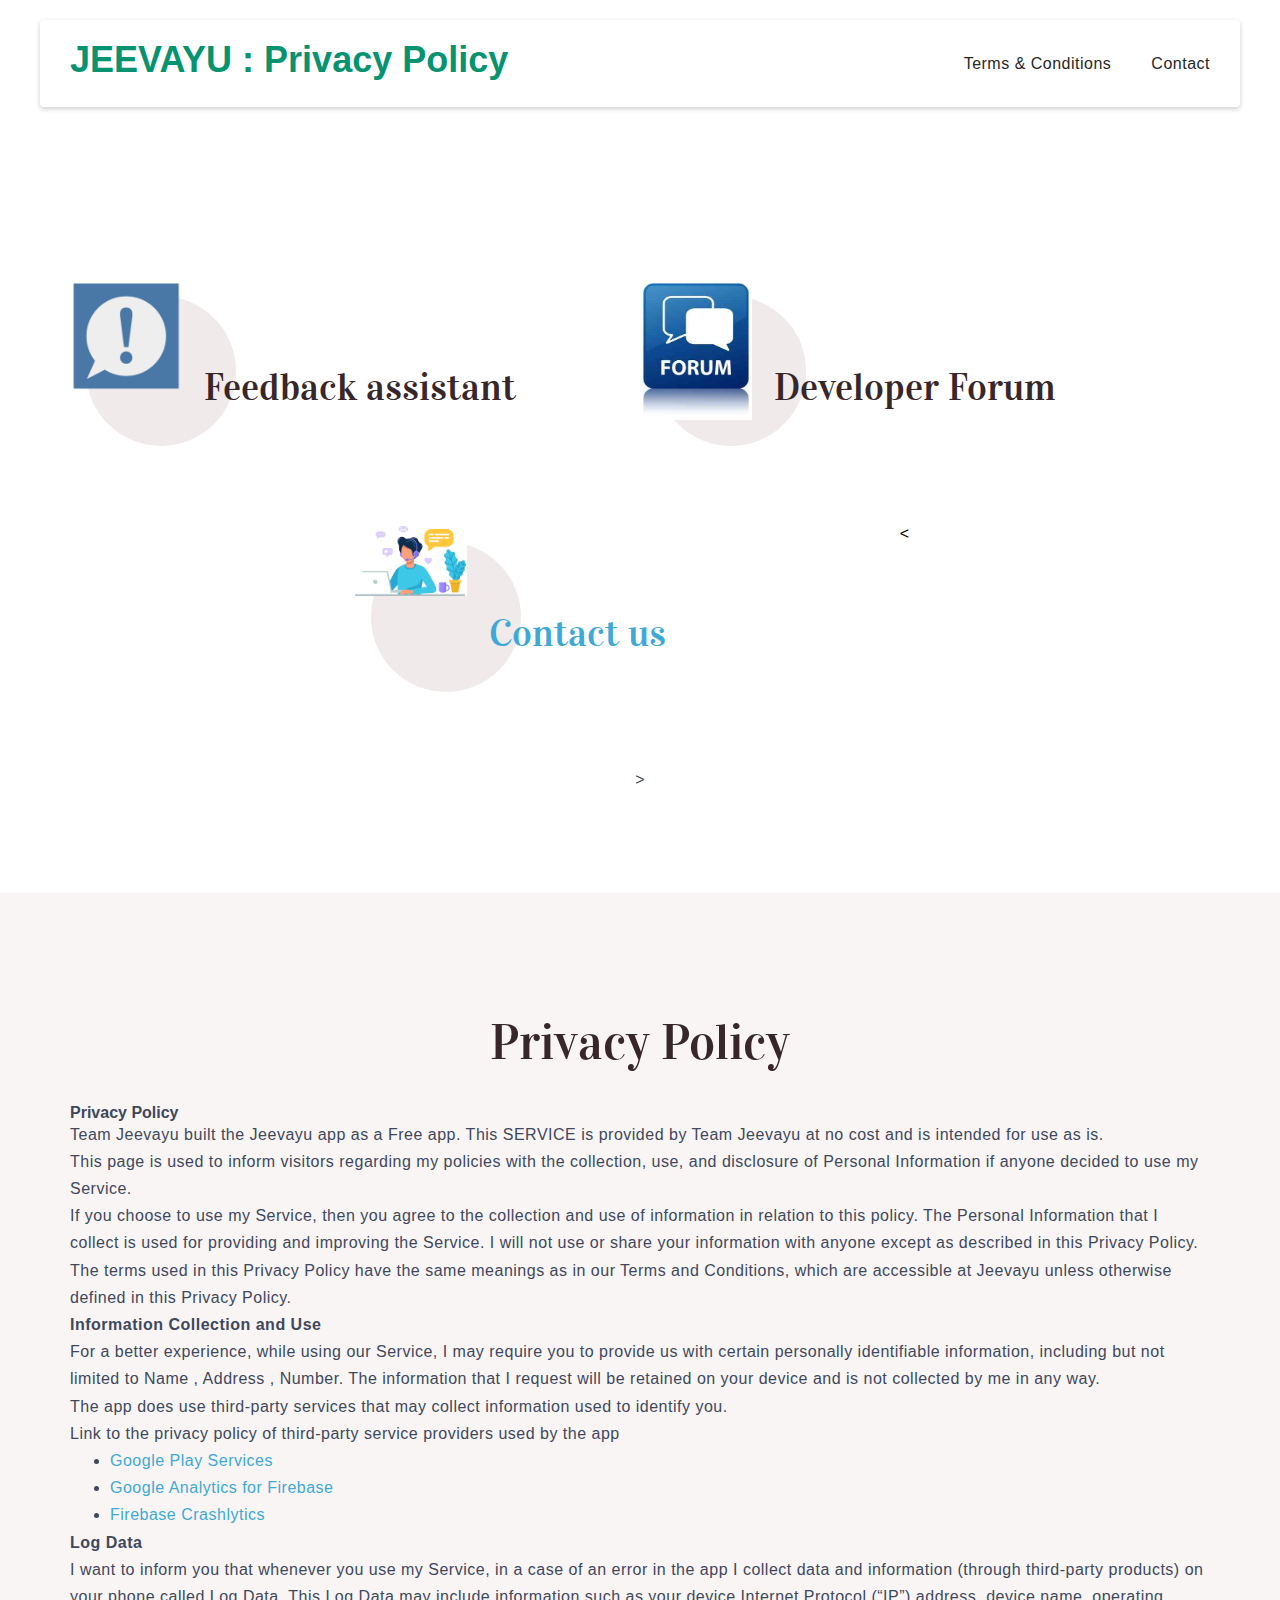
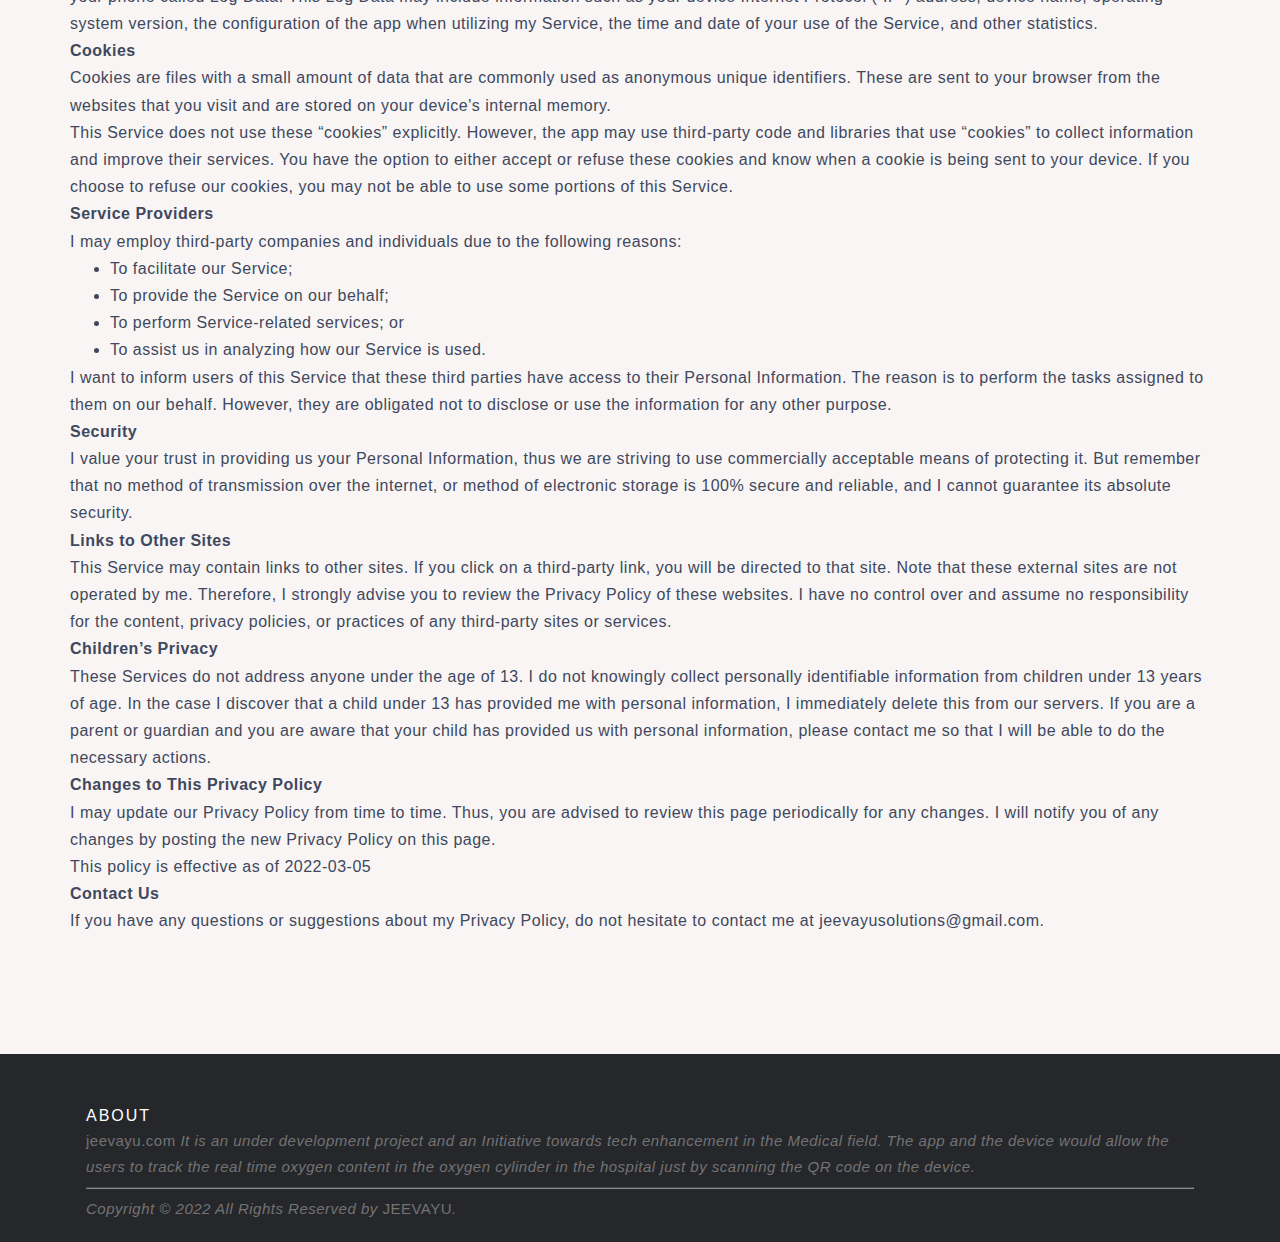
==== public/privacypolicy.html @ 0c9d7883 "Major Updates" ====
<!DOCTYPE html>
<html amp>

<head>

    <meta charset="UTF-8">
    <meta http-equiv="X-UA-Compatible" content="IE=edge">

    <link rel="stylesheet" href="style2.css">
    <meta name="description" content="Privacy Policy">

    <title>Privacy Policy</title>

    <link rel="canonical" href="./">


    <link href="https://fonts.googleapis.com/css?family=Vidaloka:400&display=swap" rel="stylesheet">
    <link href="https://fonts.googleapis.com/css?family=Sen:400,700,800&display=swap" rel="stylesheet">

    <style amp-custom>

    </style>



</head>

<body>

    <link rel="stylesheet" href="https://cdnjs.cloudflare.com/ajax/libs/font-awesome/4.7.0/css/font-awesome.min.css">

    <body>






        </div>
        </div>
        </amp-sidebar>
        <header>
            <a href="#" class="logo">JEEVAYU : Privacy Policy</a>
            <div class="mean-toggle"></div>
            <nav>
                <ul>

                    <li><a href="index.html">Terms & Conditions</a></li>

                    <li><a href="mailto:jeevayusolutions@gmail.com">Contact</a></li>
                </ul>
            </nav>
            <div class="clear"></div>
        </header>

        <script src="https://code.jquery.com/jquery-3.4.1.js" integrity="sha256-WpOohJOqMqqyKL9FccASB9O0KwACQJpFTUBLTYOVvVU=" crossorigin="anonymous">
        </script>
        <script type="text/javascript">
            $(document).ready(function() {
                $('.mean-toggle').click(function() {
                    $('.mean-toggle').toggleClass('active')
                    $('nav').toggleClass('active')
                })
            })
        </script>















        </section>



















        </section>

        <section class="features2 mbr-section cid-rX48Zea9q9 " id="features02-4 ">



            <div class="container ">






                <div class="mbr-row mbr-black ">


                    <div class="mbr-col-lg-12 mbr-pb-5 mbr-col-md-12 mbr-col-sm-12 ">


                    </div>



                    <div class="card mbr-col-lg-6 mbr-col-md-7 mbr-md-pb mbr-col-sm-12 ">
                        <div class="card-wrapper ">
                            <div class="icon-wrapper ">

                                <div class="icon ">
                                    <span class="iconfont-wrapper ">
                    <span class="amp-iconfont mobi-mbri-apple mobi-mbri "><image src="Feedback.png " viewBox="0 0 24 24 " fill="currentColor " width="112 " height="112 "></svg></span>
                                    </span>
                                </div>
                            </div>
                            <div class="card-box ">
                                <h3 class="title mbr-fonts-style mbr-pb-2 align-left mbr-semibold display-2 ">
                                    Feedback assistant</h3>
                                <h4 class="subtitle mbr-fonts-style mbr-pb-2 align-left mbr-regular display-7 "></h4>
                                <p class="mbr-text mbr-fonts-style mbr-light align-left display-4 "></p>

                            </div>
                        </div>
                    </div>

                    <div class="card mbr-col-lg-6 mbr-col-md-7 mbr-md-pb mbr-col-sm-12 ">
                        <div class="card-wrapper ">
                            <div class="icon-wrapper ">

                                <div class="icon ">
                                    <span class="iconfont-wrapper ">
                    <span class="amp-iconfont mobi-mbri-hearth mobi-mbri "><image src="forums.jpg " viewBox="0 0 24 24 " fill="currentColor " width="112 " height="112 "></svg></span>
                                    </span>
                                </div>
                            </div>
                            <div class="card-box ">
                                <h3 class="title mbr-fonts-style mbr-pb-2 align-left mbr-semibold display-2 ">
                                    Developer Forum</h3>
                                <h4 class="subtitle mbr-fonts-style mbr-pb-2 align-left mbr-regular display-7 "></h4>
                                <p class="mbr-text mbr-fonts-style mbr-light align-left display-4 "></p>

                            </div>
                        </div>
                    </div>
                    <div class="card mbr-col-lg-6 mbr-col-md-7 mbr-md-pb mbr-col-sm-12 ">
                        <div class="card-wrapper ">
                            <div class="icon-wrapper ">

                                <div class="icon ">
                                    <span class="iconfont-wrapper ">
                        <span class="amp-iconfont mobi-mbri-growing-chart mobi-mbri "><image src ="contact us.png " viewBox="0 0 24 24 " fill="currentColor " width="112 " height="112 "></svg></span>
                                    </span>
                                </div>
                            </div>
                            <div class="card-box ">
                                <h3 class="title mbr-fonts-style mbr-pb-2 align-left mbr-semibold display-2 ">
                                    <a href="mailto:jeevayusolutions@gmail.com" target="_blank">
                                  Contact us</h3></a>
                                    <h4 class="subtitle mbr-fonts-style mbr-pb-2 align-left mbr-regular display-7 "></h4>
                                    <p class="mbr-text mbr-fonts-style mbr-light align-left display-4 "></p>

                            </div>


                            < </span>
                        </div>
                    </div>

                </div>
            </div>

            <center>>

                </div>
                </div>



                </div>
                </div>
        </section>

        <section class="content01 b " id="content01-b ">



            <div class="container ">


                <div class="mbr-row ">













                    <div class="wrapper ">
                        <h3 class="mbr-section-title mbr-fonts-style align-center mbr-semibold mbr-white mbr-pb-4 display-1 ">Privacy Policy</h3>
                        <strong>Privacy Policy</strong>
                        <p>
                            Team Jeevayu built the Jeevayu app as a Free app. This SERVICE is provided by Team Jeevayu at no cost and is intended for use as is.
                        </p>
                        <p>
                            This page is used to inform visitors regarding my policies with the collection, use, and disclosure of Personal Information if anyone decided to use my Service.
                        </p>
                        <p>
                            If you choose to use my Service, then you agree to the collection and use of information in relation to this policy. The Personal Information that I collect is used for providing and improving the Service. I will not use or share your information with
                            anyone except as described in this Privacy Policy.
                        </p>
                        <p>
                            The terms used in this Privacy Policy have the same meanings as in our Terms and Conditions, which are accessible at Jeevayu unless otherwise defined in this Privacy Policy.
                        </p>
                        <p><strong>Information Collection and Use</strong></p>
                        <p>
                            For a better experience, while using our Service, I may require you to provide us with certain personally identifiable information, including but not limited to Name , Address , Number. The information that I request will be retained on your device and
                            is not collected by me in any way.
                        </p>
                        <div>
                            <p>
                                The app does use third-party services that may collect information used to identify you.
                            </p>
                            <p>
                                Link to the privacy policy of third-party service providers used by the app
                            </p>
                            <ul>
                                <li><a href="https://www.google.com/policies/privacy/" target="_blank" rel="noopener noreferrer">Google Play Services</a></li>
                                <!---->
                                <li><a href="https://firebase.google.com/policies/analytics" target="_blank" rel="noopener noreferrer">Google Analytics for Firebase</a></li>
                                <li><a href="https://firebase.google.com/support/privacy/" target="_blank" rel="noopener noreferrer">Firebase Crashlytics</a></li>

                            </ul>
                        </div>
                        <p><strong>Log Data</strong></p>
                        <p>
                            I want to inform you that whenever you use my Service, in a case of an error in the app I collect data and information (through third-party products) on your phone called Log Data. This Log Data may include information such as your device Internet Protocol
                            (“IP”) address, device name, operating system version, the configuration of the app when utilizing my Service, the time and date of your use of the Service, and other statistics.
                        </p>
                        <p><strong>Cookies</strong></p>
                        <p>
                            Cookies are files with a small amount of data that are commonly used as anonymous unique identifiers. These are sent to your browser from the websites that you visit and are stored on your device's internal memory.
                        </p>
                        <p>
                            This Service does not use these “cookies” explicitly. However, the app may use third-party code and libraries that use “cookies” to collect information and improve their services. You have the option to either accept or refuse these cookies and know when
                            a cookie is being sent to your device. If you choose to refuse our cookies, you may not be able to use some portions of this Service.
                        </p>
                        <p><strong>Service Providers</strong></p>
                        <p>
                            I may employ third-party companies and individuals due to the following reasons:
                        </p>
                        <ul>
                            <li>To facilitate our Service;</li>
                            <li>To provide the Service on our behalf;</li>
                            <li>To perform Service-related services; or</li>
                            <li>To assist us in analyzing how our Service is used.</li>
                        </ul>
                        <p>
                            I want to inform users of this Service that these third parties have access to their Personal Information. The reason is to perform the tasks assigned to them on our behalf. However, they are obligated not to disclose or use the information for any other
                            purpose.
                        </p>
                        <p><strong>Security</strong></p>
                        <p>
                            I value your trust in providing us your Personal Information, thus we are striving to use commercially acceptable means of protecting it. But remember that no method of transmission over the internet, or method of electronic storage is 100% secure and
                            reliable, and I cannot guarantee its absolute security.
                        </p>
                        <p><strong>Links to Other Sites</strong></p>
                        <p>
                            This Service may contain links to other sites. If you click on a third-party link, you will be directed to that site. Note that these external sites are not operated by me. Therefore, I strongly advise you to review the Privacy Policy of these websites.
                            I have no control over and assume no responsibility for the content, privacy policies, or practices of any third-party sites or services.
                        </p>
                        <p><strong>Children’s Privacy</strong></p>
                        <div>
                            <p>
                                These Services do not address anyone under the age of 13. I do not knowingly collect personally identifiable information from children under 13 years of age. In the case I discover that a child under 13 has provided me with personal information, I immediately
                                delete this from our servers. If you are a parent or guardian and you are aware that your child has provided us with personal information, please contact me so that I will be able to do the necessary actions.
                            </p>
                        </div>
                        <!---->
                        <p><strong>Changes to This Privacy Policy</strong></p>
                        <p>
                            I may update our Privacy Policy from time to time. Thus, you are advised to review this page periodically for any changes. I will notify you of any changes by posting the new Privacy Policy on this page.
                        </p>
                        <p>This policy is effective as of 2022-03-05</p>
                        <p><strong>Contact Us</strong></p>
                        <p>
                            If you have any questions or suggestions about my Privacy Policy, do not hesitate to contact me at jeevayusolutions@gmail.com.
                        </p>







                    </div>
                </div>
            </div>
            </div>
            </div>
        </section>
















        </div>



        </div>




        </section>




        </div>





        </div>

        </div>

        </section>





        </div>
        </div>





    </body>
    <footer class="site-footer">
        <div class="container">
            <div class="row">
                <div class="col-sm-12 col-md-6">
                    <h6>About</h6>
                    <p class="text-justify">jeevayu.com <i>It is an under development project and an Initiative towards tech enhancement in the Medical field. The app and the device would allow the users to track the real time oxygen content in the oxygen cylinder in the hospital just by scanning the QR code on the device.</p>
                </div>



                <div class="col-xs-6 col-md-3">

                </div>
            </div>
            <hr>
        </div>
        <div class="container">
            <div class="row">
                <div class="col-md-8 col-sm-6 col-xs-12">
                    <p class="copyright-text">Copyright &copy; 2022 All Rights Reserved by
                        <a href="#">JEEVAYU</a>.
                    </p>
                </div>

                <div class="col-md-4 col-sm-6 col-xs-12">

                </div>
            </div>
        </div>
    </footer>
    </html
---- public/style2.css ----
div,
span,
h1,
h2,
h3,
h4,
h5,
h6,
p,
blockquote,
a,
ol,
ul,
li,
figcaption,
textarea,
input {
    font: inherit;
}

* {
    -webkit-box-sizing: border-box;
    box-sizing: border-box;
    outline: none;
}

*:focus {
    outline: none;
}

body {
    position: relative;
    font-style: normal;
    line-height: 1;
    color: #3f485d;
}

section {
    background-color: #eeeeee;
    padding: 30px 0;
}

h1,
h2,
h3,
h4,
h5,
h6 {
    margin: 0;
    padding: 0;
}

p,
li,
blockquote {
    letter-spacing: 0.5px;
    line-height: 1.7;
}

ul,
ol,
blockquote,
p {
    margin-bottom: 0;
    margin-top: 0;
}

a {
    cursor: pointer;
}

a,
a:hover {
    text-decoration: none;
}

a.mbr-iconfont:hover {
    text-decoration: none;
}

h1,
h2,
h3,
h4,
h5,
h6,
.display-1,
.display-2,
.display-4,
.display-5,
.display-7 {
    word-break: break-word;
    word-wrap: break-word;
}

b,
strong {
    font-weight: bold;
}

blockquote {
    padding: 10px 0 10px 20px;
    position: relative;
    border-left: 3px solid;
}

input:-webkit-autofill,
input:-webkit-autofill:hover,
input:-webkit-autofill:focus,
input:-webkit-autofill:active {
    -webkit-transition-delay: 9999s;
    transition-delay: 9999s;
    -webkit-transition-property: background-color, color;
    -o-transition-property: background-color, color;
    transition-property: background-color, color;
}

html,
body {
    height: auto;
    min-height: 100vh;
}

.mbr-section-title {
    margin: 0;
    padding: 0;
    font-style: normal;
    line-height: 1.2;
    width: 100%;
}

.mbr-section-subtitle {
    line-height: 1.3;
    width: 100%;
}

.mbr-text {
    font-style: normal;
    line-height: 1.6;
    width: 100%;
}

.mbr-white {
    color: #ffffff;
}

.mbr-black {
    color: #000000;
}

.align-left {
    text-align: left;
}

.align-left .list-item {
    justify-content: flex-start;
}

.align-center {
    text-align: center;
}

.align-center .list-item {
    justify-content: center;
}

.align-right {
    text-align: right;
}

.align-right .list-item {
    justify-content: flex-end;
}

@media (max-width: 767px) {
    .align-left,
    .align-center,
    .align-right {
        text-align: center;
    }
    .align-left .list-item,
    .align-center .list-item,
    .align-right .list-item {
        justify-content: center;
    }
}

.mbr-light {
    font-weight: 300;
}

.mbr-regular {
    font-weight: 400;
}

.mbr-semibold {
    font-weight: 500;
}

.mbr-bold {
    font-weight: 700;
}

.icons-list a {
    margin: 0 1rem 0 0;
}

.icons-list a:last-child {
    margin: 0;
}

.mbr-figure {
    align-self: center;
}

.hidden {
    visibility: hidden;
}

.super-hide {
    display: none;
}

.inactive {
    -webkit-user-select: none;
    -moz-user-select: none;
    -ms-user-select: none;
    user-select: none;
    pointer-events: none;
    -webkit-user-drag: none;
    user-drag: none;
}

.mbr-overlay {
    position: absolute;
    bottom: 0;
    left: 0;
    right: 0;
    top: 0;
    z-index: 0;
}

.map-placeholder {
    display: none;
}

.google-map,
.google-map iframe {
    position: relative;
    width: 100%;
    height: 400px;
}

amp-img {
    width: 100%;
}

amp-img img {
    max-height: 100%;
    max-width: 100%;
}

img.mbr-temp {
    width: 100%;
}

.rounded {
    border-radius: 50%;
}

.is-builder .nodisplay+img[async],
.is-builder .nodisplay+img[decoding="async"],
.is-builder amp-img>a+img[async],
.is-builder amp-img>a+img[decoding="async"] {
    display: none;
}

html:not(.is-builder) amp-img>a {
    position: absolute;
    top: 0;
    bottom: 0;
    left: 0;
    right: 0;
    z-index: 1;
}

.is-builder .temp-amp-sizer {
    position: absolute;
}

.is-builder amp-youtube .temp-amp-sizer,
.is-builder amp-vimeo .temp-amp-sizer {
    position: static;
}

.mobirise-spinner {
    position: absolute;
    top: 50%;
    left: 40%;
    margin-left: 10%;
    -webkit-transform: translate3d(-50%, -50%, 0);
    z-index: 4;
}

.mobirise-spinner em {
    width: 24px;
    height: 24px;
    background: #3ac;
    border-radius: 100%;
    display: inline-block;
    -webkit-animation: slide 1s infinite;
}

.mobirise-spinner em:nth-child(1) {
    -webkit-animation-delay: 0.1s;
}

.mobirise-spinner em:nth-child(2) {
    -webkit-animation-delay: 0.2s;
}

.mobirise-spinner em:nth-child(3) {
    -webkit-animation-delay: 0.3s;
}

@-moz-keyframes slide {
    0% {
        -webkit-transform: scale(1);
    }
    50% {
        opacity: 0.3;
        -webkit-transform: scale(2);
    }
    100% {
        -webkit-transform: scale(1);
    }
}

@-webkit-keyframes slide {
    0% {
        -webkit-transform: scale(1);
    }
    50% {
        opacity: 0.3;
        -webkit-transform: scale(2);
    }
    100% {
        -webkit-transform: scale(1);
    }
}

@-o-keyframes slide {
    0% {
        -webkit-transform: scale(1);
    }
    50% {
        opacity: 0.3;
        -webkit-transform: scale(2);
    }
    100% {
        -webkit-transform: scale(1);
    }
}

@keyframes slide {
    0% {
        -webkit-transform: scale(1);
    }
    50% {
        opacity: 0.3;
        -webkit-transform: scale(2);
    }
    100% {
        -webkit-transform: scale(1);
    }
}

.mobirise-loader .amp-active>div {
    display: none;
}

.iconfont-wrapper {
    display: inline-block;
}

.mbr-flex {
    display: flex;
}

.flex-wrap {
    flex-wrap: wrap;
}

.mbr-jc-s {
    justify-content: flex-start;
}

.mbr-jc-c {
    justify-content: center;
}

.mbr-jc-e {
    justify-content: flex-end;
}

.mbr-row-reverse {
    flex-direction: row-reverse;
}

.mbr-column {
    flex-direction: column;
}

amp-img,
img {
    height: 100%;
    width: 100%;
}

.hidden-slide {
    display: none;
}

.visible-slide {
    display: flex;
}

section,
.container,
.container-fluid {
    position: relative;
    word-wrap: break-word;
}

.mbr-fullscreen .mbr-overlay {
    min-height: 100vh;
}

.mbr-fullscreen {
    display: flex;
    align-items: center;
    height: 100vh;
    min-height: 100vh;
    padding: 3rem 0;
}

.container {
    padding: 0 1rem;
    width: 100%;
    margin-right: auto;
    margin-left: auto;
}

@media (max-width: 767px) {
    .container {
        max-width: 540px;
    }
}

@media (min-width: 768px) {
    .container {
        max-width: 720px;
    }
}

@media (min-width: 992px) {
    .container {
        max-width: 960px;
    }
}

@media (min-width: 1200px) {
    .container {
        max-width: 1140px;
    }
}

.container-fluid {
    width: 100%;
    padding: 0 1rem;
}

.btn {
    position: relative;
    font-weight: 400;
    margin: 0.4rem 0.5rem;
    border: 2px solid;
    font-style: normal;
    white-space: normal;
    transition: all 0.3s ease-in-out, box-shadow 2s ease-in-out, -webkit-box-shadow 2s ease-in-out;
    display: inline-flex;
    align-items: center;
    justify-content: center;
    word-break: break-word;
    line-height: 1;
    letter-spacing: 2px;
}

.btn-form {
    padding: 1rem 2rem;
}

.btn-form:hover {
    cursor: pointer;
}

.btn {
    padding: 1rem 2rem;
    border-radius: 0px;
}

.btn-sm {
    padding: 0.6rem 0.8rem;
    border-radius: 0px;
}

.btn-md {
    padding: 1rem 2rem;
    border-radius: 0px;
}

.btn-lg {
    padding: 1.4rem 2rem;
    border-radius: 0px;
}

form .btn,
form .mbr-section-btn {
    margin: 0;
}

.note-popover .btn:after {
    display: none;
}

.mbr-section-btn {
    margin: 0 -0.25rem;
    font-size: 0;
}

nav .mbr-section-btn {
    margin-left: 0rem;
    margin-right: 0rem;
}

.btn .mbr-iconfont,
.btn.btn-md .mbr-iconfont {
    cursor: pointer;
    margin: 0 0.8rem 0 0;
}

.btn-sm .mbr-iconfont {
    margin: 0 0.5rem 0 0;
}

[type="submit"] {
    -webkit-appearance: none;
}

section.menu {
    min-height: 70px;
}

.menu-container {
    display: flex;
    -webkit-box-pack: justify;
    -ms-flex-pack: justify;
    justify-content: space-between;
    align-items: center;
    min-height: 70px;
}

@media (max-width: 991px) {
    .menu-container {
        max-width: 100%;
        padding: 0.5rem 1rem;
    }
}

@media (max-width: 767px) {
    .menu-container {
        padding: 0.5rem 1rem;
    }
}

.navbar {
    z-index: 100;
    width: 100%;
}

.navbar-fixed-top {
    position: fixed;
    top: 0;
}

.navbar-brand {
    display: flex;
    align-items: center;
    word-break: break-word;
    z-index: 1;
}

.navbar-logo {
    margin: 0 0.8rem 0 0;
}

@media (max-width: 767px) {
    .navbar-logo amp-img {
        max-height: 35px;
        max-width: 35px;
    }
}

.navbar-caption-wrap {
    display: flex;
}

.navbar .navbar-collapse {
    display: flex;
    -ms-flex-preferred-size: auto;
    flex-basis: auto;
    align-items: center;
    justify-content: flex-end;
}

@media (max-width: 991px) {
    .navbar .navbar-collapse {
        display: none;
        position: absolute;
        top: 0;
        right: 0;
        height: 100vh;
        padding: 70px 2rem 1rem;
        z-index: 1;
    }
}

@media (max-width: 991px) {
    .navbar.opened .navbar-collapse.show,
    .navbar.opened .navbar-collapse.collapsing {
        display: block;
    }
    .is-builder .navbar-collapse {
        position: fixed;
    }
}

.navbar-nav {
    list-style-type: none;
    display: flex;
    flex-wrap: wrap;
    padding-left: 0;
    min-width: 10rem;
}

@media (max-width: 991px) {
    .navbar-nav {
        flex-direction: column;
    }
}

.navbar-nav .mbr-iconfont {
    margin: 0 0.2rem 0 0;
}

.nav-item {
    word-break: break-all;
}

.nav-link {
    display: flex;
    align-items: center;
    justify-content: center;
}

.nav-link,
.navbar-caption {
    transition: all 0.2s;
    letter-spacing: 1px;
}

.nav-dropdown .dropdown-menu {
    min-width: 10rem;
    position: absolute;
    left: 0;
    padding: 1.25rem 0;
}

.nav-dropdown .dropdown-menu .dropdown-item {
    line-height: 2;
    display: flex;
    justify-content: center;
    align-items: center;
    padding: 0.25rem 1.5rem;
    white-space: nowrap;
}

.nav-dropdown .dropdown-menu .dropdown {
    position: relative;
}

.dropdown-menu .dropdown:hover>.dropdown-menu {
    opacity: 1;
    pointer-events: all;
}

.nav-dropdown .dropdown-submenu {
    top: 0;
    left: 100%;
    margin: 0;
}

.nav-item.dropdown {
    position: relative;
}

.nav-item.dropdown .dropdown-menu {
    opacity: 0;
    pointer-events: none;
}

.nav-item.dropdown:hover>.dropdown-menu {
    opacity: 1;
    pointer-events: all;
}

.link.dropdown-toggle:after {
    content: "";
    margin-left: 0.25rem;
    border-top: 0.35em solid;
    border-right: 0.35em solid transparent;
    border-left: 0.35em solid transparent;
    border-bottom: 0;
}

.navbar .dropdown.open>.dropdown-menu {
    display: block;
}

@media (max-width: 991px) {
    .is-builder .nav-dropdown .dropdown-menu {
        position: relative;
    }
    .nav-dropdown .dropdown-submenu {
        left: 0;
    }
    .nav-dropdown .dropdown-menu .dropdown-item {
        padding: 0.25rem 1.5rem;
        margin: 0;
        justify-content: center;
    }
    .nav-dropdown .dropdown-menu .dropdown-item:after {
        right: auto;
    }
    .navbar.opened .dropdown-menu {
        top: 0;
    }
    .dropdown-toggle[data-toggle="dropdown-submenu"]:after {
        content: "";
        margin-left: 0.25rem;
        border-top: 0.35em solid;
        border-right: 0.35em solid transparent;
        border-left: 0.35em solid transparent;
        border-bottom: 0;
        top: 55%;
    }
}

.navbar-buttons {
    display: flex;
    flex-wrap: wrap;
    align-items: center;
    justify-content: center;
}

@media (max-width: 991px) {
    .navbar-buttons {
        flex-direction: column;
    }
}

.menu-social-list {
    display: flex;
    align-items: center;
    justify-content: center;
    flex-wrap: wrap;
}

.menu-social-list a {
    margin: 0 0.5rem;
}

.menu-social-list a span {
    font-size: 1.5rem;
}

button.navbar-toggler {
    position: absolute;
    right: 20px;
    top: 25px;
    width: 31px;
    height: 20px;
    cursor: pointer;
    transition: all .2s;
    -ms-flex-item-align: center;
    -ms-grid-row-align: center;
    align-self: center;
}

.hamburger span {
    position: absolute;
    right: 0;
    width: 30px;
    height: 2px;
    border-right: 5px;
}

.hamburger span:nth-child(1) {
    top: 0;
    transition: all .2s;
}

.hamburger span:nth-child(2) {
    top: 8px;
    transition: all .15s;
}

.hamburger span:nth-child(3) {
    top: 8px;
    transition: all .15s;
}

.hamburger span:nth-child(4) {
    top: 16px;
    transition: all .2s;
}

nav.opened .navbar-toggler:not(.hide) .hamburger span:nth-child(4),
nav.opened .navbar-toggler:not(.hide) .hamburger span:nth-child(1) {
    top: 8px;
    width: 0;
    opacity: 0;
    right: 50%;
    transition: all .2s;
}

@media (min-width: 992px) {
    .ampstart-btn,
    amp-sidebar {
        display: none;
    }
    .dropdown-menu .dropdown-toggle:after {
        content: "";
        border-bottom: 0.35em solid transparent;
        border-left: 0.35em solid;
        border-right: 0;
        border-top: 0.35em solid transparent;
        margin-left: 0.3rem;
        margin-top: -0.3077em;
        position: absolute;
        right: 1.1538em;
        top: 50%;
    }
}

.close-sidebar {
    width: 30px;
    height: 30px;
    position: relative;
    cursor: pointer;
    background-color: transparent;
    border: none;
}

.close-sidebar span {
    position: absolute;
    left: 0;
    width: 30px;
    height: 2px;
    border-right: 5px;
    top: 14px;
}

.close-sidebar span:nth-child(1) {
    transform: rotate(-45deg);
}

.close-sidebar span:nth-child(2) {
    transform: rotate(45deg);
}

.builder-sidebar {
    position: relative;
    height: 100vh;
    min-width: 10rem;
    z-index: 1030;
    padding: 1rem 2rem;
    max-width: 20rem;
}

.builder-sidebar .dropdown:hover>.dropdown-menu {
    position: relative;
    text-align: center;
}

section.sidebar-open:before {
    content: '';
    position: fixed;
    top: 0;
    bottom: 0;
    right: 0;
    left: 0;
    background-color: rgba(0, 0, 0, 0.2);
    z-index: 1040;
}

.is-builder section.horizontal-menu .ampstart-btn {
    display: none;
}

.is-builder section.horizontal-menu .dropdown-menu {
    z-index: auto;
    opacity: 1;
    pointer-events: auto;
}

.is-builder .menu {
    overflow: visible;
}

#sidebar {
    background-color: transparent;
}

.card-title {
    margin: 0;
}

.card {
    position: relative;
    background-color: transparent;
    border: none;
    border-radius: 0;
    width: 100%;
    padding: 0 1rem;
}

@media (max-width: 767px) {
    .card:not(.last-child) {
        padding-bottom: 30px;
    }
}

.card .card-img {
    width: auto;
    border-radius: 0;
}

.card .card-wrapper {
    height: 100%;
}

@media (max-width: 767px) {
    .card .card-wrapper {
        flex-direction: column;
    }
}

.card img {
    height: 100%;
    -o-object-fit: cover;
    object-fit: cover;
    -o-object-position: center;
    object-position: center;
}

.card-inner,
.items-list {
    display: flex;
    flex-direction: column;
}

.items-list {
    list-style-type: none;
    padding: 0;
}

.items-list .list-item {
    padding: 1rem 2rem;
}

.card-head {
    padding: 1.5rem 2rem;
}

.card-price-wrap {
    padding: 1rem 2rem;
}

.card-button {
    padding: 1rem;
    margin: 0;
}

.timeline-wrap {
    position: relative;
}

.timeline-wrap .iconBackground {
    position: absolute;
    left: 50%;
    width: 20px;
    height: 20px;
    line-height: 30px;
    text-align: center;
    border-radius: 50%;
    font-size: 30px;
    display: inline-block;
    background-color: #000000;
    top: 20px;
    margin: 0 0 0 -10px;
}

@media (max-width: 767px) {
    .timeline-wrap .iconBackground {
        left: 0;
    }
}

.separline {
    position: relative;
}

@media (max-width: 767px) {
    .separline:not(.last-child) {
        padding-bottom: 2rem;
    }
}

.separline:before {
    position: absolute;
    content: "";
    width: 2px;
    background-color: #000000;
    left: calc(50% - 1px);
    height: calc(100% - 20px);
    top: 40px;
}

@media (max-width: 767px) {
    .separline:before {
        left: 0;
    }
}

.gallery-img-wrap {
    position: relative;
    height: 100%;
}

.gallery-img-wrap:hover {
    cursor: pointer;
}

.gallery-img-wrap:hover .icon-wrap,
.gallery-img-wrap:hover .caption-on-hover {
    opacity: 1;
}

.gallery-img-wrap:hover:after {
    opacity: .5;
}

.gallery-img-wrap amp-img {
    height: 100%;
}

.gallery-img-wrap:after {
    content: "";
    position: absolute;
    top: 0;
    bottom: 0;
    left: 0;
    right: 0;
    background: #000;
    opacity: 0;
    transition: opacity 0.2s;
    pointer-events: none;
}

.gallery-img-wrap .icon-wrap,
.gallery-img-wrap .img-caption {
    z-index: 3;
    pointer-events: none;
    position: absolute;
}

.gallery-img-wrap .icon-wrap,
.gallery-img-wrap .caption-on-hover {
    opacity: 0;
    transition: opacity 0.2s;
}

.gallery-img-wrap .icon-wrap {
    left: 50%;
    top: 50%;
    transform: translate(-50%, -50%);
    background-color: #fff;
    padding: .5rem;
    border-radius: 50%;
}

.gallery-img-wrap .amp-iconfont {
    color: #000;
    font-size: 1rem;
    width: 1rem;
    display: block;
}

.gallery-img-wrap .img-caption {
    left: 0;
    right: 0;
}

.gallery-img-wrap .img-caption.caption-top {
    top: 0;
}

.gallery-img-wrap .img-caption.caption-bottom {
    bottom: 0;
}

.gallery-img-wrap .img-caption:not(.caption-on-hover):after {
    content: "";
    position: absolute;
    top: 0;
    left: 0;
    right: 0;
    height: 100%;
    transition: opacity 0.2s;
    z-index: -1;
    pointer-events: none;
}

@media (max-width: 767px) {
    .gallery-img-wrap:after,
    .gallery-img-wrap:hover:after,
    .gallery-img-wrap .icon-wrap {
        display: none;
    }
    .gallery-img-wrap .caption-on-hover {
        opacity: 1;
    }
}

.is-builder .gallery-img-wrap .icon-wrap,
.is-builder .gallery-img-wrap .img-caption>* {
    pointer-events: all;
}

.amp-carousel-button,
.dots-wrapper .dots span {
    transition: all 0.4s;
    cursor: pointer;
    outline: none;
}

.amp-carousel-button {
    width: 50px;
    height: 50px;
    border-radius: 50%;
}

.dots-wrapper .dots {
    display: inline-block;
    margin: 4px 8px;
}

.dots-wrapper .dots span {
    display: block;
    border-radius: 12px;
    height: 24px;
    width: 24px;
    background-color: #ffffff;
    border: 10px solid #cccccc;
    opacity: 0.5;
}

.dots-wrapper .dots span.current {
    width: 40px;
}

.dots-wrapper .dots span:hover,
.dots-wrapper .dots span.current {
    opacity: 1;
}

.amp-carousel-button-next:after {
    right: 1rem;
}

.amp-carousel-button-prev:after {
    left: 1rem;
}

button.btn-img {
    cursor: pointer;
}

.is-builder .preview button.btn-img {
    opacity: 0.5;
    position: relative;
    pointer-events: none;
}

amp-image-lightbox,
.lightbox {
    background: rgba(0, 0, 0, 0.8);
    display: flex;
    flex-wrap: wrap;
    align-items: center;
    justify-content: center;
    width: 100%;
    height: 100%;
    overflow: auto;
}

amp-image-lightbox a.control,
.lightbox a.control {
    position: absolute;
    cursor: default;
    top: 0;
    right: 0;
}

amp-image-lightbox .close,
.lightbox .close {
    background: none;
    border: none;
    position: absolute;
    top: 16px;
    right: 16px;
    height: 32px;
    width: 32px;
    cursor: pointer;
    z-index: 1000;
}

amp-image-lightbox .close:before,
amp-image-lightbox .close:after,
.lightbox .close:before,
.lightbox .close:after {
    position: absolute;
    top: 0;
    right: 16px;
    content: ' ';
    height: 32px;
    width: 2px;
    background-color: #fff;
}

amp-image-lightbox .close:before,
.lightbox .close:before {
    transform: rotate(45deg);
}

amp-image-lightbox .close:after,
.lightbox .close:after {
    transform: rotate(-45deg);
}

amp-image-lightbox .video-block,
.lightbox .video-block {
    width: 100%;
}

div[submit-success]>*,
div[submit-error]>* {
    padding: 15px;
    margin-bottom: 1rem;
}

.form-block {
    z-index: 1;
    background-color: transparent;
    padding: 30px;
    position: relative;
    overflow: hidden;
}

.form-block .mbr-overlay {
    z-index: -1;
}

@media (max-width: 991px) {
    .form-block {
        padding: 15px;
    }
}

form input,
form textarea,
form select {
    padding: 15px 0.5rem;
    line-height: 1.45;
    width: 100%;
    background: #ffffff;
    border-width: 1px;
    border-style: solid;
    border-color: #767676;
    border-radius: 0;
    color: #000000;
}

form input[type="checkbox"],
form input[type="radio"] {
    border: none;
    background: none;
    width: auto;
}

form .field {
    padding-bottom: 0.5rem;
    padding-top: 0.5rem;
}

form textarea.field-input {
    height: 200px;
}

form .fieldset {
    display: flex;
    justify-content: center;
    flex-wrap: wrap;
    align-items: center;
}

textarea[type="hidden"] {
    display: none;
}

.form-check {
    margin-bottom: 0;
}

.form-check-label {
    padding-left: 0;
}

.form-check-input {
    position: relative;
    margin: 4px;
}

.form-check-inline {
    display: inline-flex;
    align-items: center;
    padding-left: 0;
    margin-right: .75rem;
}

.mbr-row,
.mbr-form-row {
    display: -webkit-box;
    display: -ms-flexbox;
    display: flex;
    -ms-flex-wrap: wrap;
    flex-wrap: wrap;
    margin-left: -1rem;
    margin-right: -1rem;
}

.mbr-form-row {
    margin-left: -0.5rem;
    margin-right: -0.5rem;
}

.mbr-form-row>[class*="mbr-col"] {
    padding-left: 0.5rem;
    padding-right: 0.5rem;
}

@media (max-width: 767px) {
    .mbr-col,
    .mbr-col-auto {
        padding-right: 1rem;
        padding-left: 1rem;
    }
    .mbr-col-sm-12 {
        -ms-flex: 0 0 100%;
        -webkit-box-flex: 0;
        flex: 0 0 100%;
        max-width: 100%;
        padding-right: 1rem;
        padding-left: 1rem;
    }
}

@media (min-width: 768px) {
    .mbr-col,
    .mbr-col-auto {
        padding-right: 1rem;
        padding-left: 1rem;
    }
    .mbr-col-md-2 {
        -ms-flex: 0 0 16.6666666667%;
        -webkit-box-flex: 0;
        flex: 0 0 16.6666666667%;
        max-width: 16.6666666667%;
        padding-right: 1rem;
        padding-left: 1rem;
    }
    .mbr-col-md-3 {
        -ms-flex: 0 0 25%;
        -webkit-box-flex: 0;
        flex: 0 0 25%;
        max-width: 25%;
        padding-right: 1rem;
        padding-left: 1rem;
    }
    .mbr-col-md-4 {
        -ms-flex: 0 0 33.3333333333%;
        -webkit-box-flex: 0;
        flex: 0 0 33.3333333333%;
        max-width: 33.3333333333%;
        padding-right: 1rem;
        padding-left: 1rem;
    }
    .mbr-col-md-5 {
        -ms-flex: 0 0 41.6666666667%;
        -webkit-box-flex: 0;
        flex: 0 0 41.6666666667%;
        max-width: 41.6666666667%;
        padding-right: 1rem;
        padding-left: 1rem;
    }
    .mbr-col-md-6 {
        -ms-flex: 0 0 50%;
        -webkit-box-flex: 0;
        flex: 0 0 50%;
        max-width: 50%;
        padding-right: 1rem;
        padding-left: 1rem;
    }
    .mbr-col-md-7 {
        -ms-flex: 0 0 58.3333333333%;
        -webkit-box-flex: 0;
        flex: 0 0 58.3333333333%;
        max-width: 58.3333333333%;
        padding-right: 1rem;
        padding-left: 1rem;
    }
    .mbr-col-md-8 {
        -ms-flex: 0 0 66.6666666667%;
        -webkit-box-flex: 0;
        flex: 0 0 66.6666666667%;
        max-width: 66.6666666667%;
        padding-right: 1rem;
        padding-left: 1rem;
    }
    .mbr-col-md-10 {
        -ms-flex: 0 0 83.3333333333%;
        -webkit-box-flex: 0;
        flex: 0 0 83.3333333333%;
        max-width: 83.3333333333%;
        padding-right: 1rem;
        padding-left: 1rem;
    }
    .mbr-col-md-12 {
        -ms-flex: 0 0 100%;
        -webkit-box-flex: 0;
        flex: 0 0 100%;
        max-width: 100%;
        padding-right: 1rem;
        padding-left: 1rem;
    }
}

.mbr-col {
    -ms-flex: 1 1 auto;
    -webkit-box-flex: 1;
    flex: 1 1 auto;
    max-width: 100%;
}

.mbr-col-auto {
    -ms-flex: 0 0 auto;
    flex: 0 0 auto;
    width: auto;
}

@media (min-width: 992px) {
    .mbr-col,
    .mbr-col-auto {
        padding-right: 1rem;
        padding-left: 1rem;
    }
    .mbr-col-lg-2 {
        -ms-flex: 0 0 16.6666666667%;
        -webkit-box-flex: 0;
        flex: 0 0 16.6666666667%;
        max-width: 16.6666666667%;
        padding-right: 1rem;
        padding-left: 1rem;
    }
    .mbr-col-lg-3 {
        -ms-flex: 0 0 25%;
        -webkit-box-flex: 0;
        flex: 0 0 25%;
        max-width: 25%;
        padding-right: 1rem;
        padding-left: 1rem;
    }
    .mbr-col-lg-4 {
        -ms-flex: 0 0 33.3333333333%;
        -webkit-box-flex: 0;
        flex: 0 0 33.3333333333%;
        max-width: 33.3333333333%;
        padding-right: 1rem;
        padding-left: 1rem;
    }
    .mbr-col-lg-5 {
        -ms-flex: 0 0 41.6666666667%;
        -webkit-box-flex: 0;
        flex: 0 0 41.6666666667%;
        max-width: 41.6666666667%;
        padding-right: 1rem;
        padding-left: 1rem;
    }
    .mbr-col-lg-6 {
        -ms-flex: 0 0 50%;
        -webkit-box-flex: 0;
        flex: 0 0 50%;
        max-width: 50%;
        padding-right: 1rem;
        padding-left: 1rem;
    }
    .mbr-col-lg-7 {
        -ms-flex: 0 0 58.3333333333%;
        -webkit-box-flex: 0;
        flex: 0 0 58.3333333333%;
        max-width: 58.3333333333%;
        padding-right: 1rem;
        padding-left: 1rem;
    }
    .mbr-col-lg-8 {
        -ms-flex: 0 0 66.6666666667%;
        -webkit-box-flex: 0;
        flex: 0 0 66.6666666667%;
        max-width: 66.6666666667%;
        padding-right: 1rem;
        padding-left: 1rem;
    }
    .mbr-col-lg-9 {
        -ms-flex: 0 0 75%;
        -webkit-box-flex: 0;
        flex: 0 0 75%;
        max-width: 75%;
        padding-right: 1rem;
        padding-left: 1rem;
    }
    .mbr-col-lg-10 {
        -ms-flex: 0 0 83.3333333333%;
        -webkit-box-flex: 0;
        flex: 0 0 83.3333333333%;
        max-width: 83.3333333333%;
        padding-right: 1rem;
        padding-left: 1rem;
    }
    .mbr-col-lg-12 {
        -ms-flex: 0 0 100%;
        -webkit-box-flex: 0;
        flex: 0 0 100%;
        max-width: 100%;
        padding-right: 1rem;
        padding-left: 1rem;
    }
}

@media (min-width: 992px) {
    .lg-pb {
        padding-bottom: 3rem;
    }
}

@media (max-width: 991px) {
    .md-pb {
        padding-bottom: 3rem;
    }
}

.mbr-pt-1,
.mbr-py-1 {
    padding-top: 10px;
}

.mbr-pb-1,
.mbr-py-1 {
    padding-bottom: 10px;
}

.mbr-px-1 {
    padding-left: 10px;
    padding-right: 10px;
}

.mbr-p-1 {
    padding: 10px;
}

.mbr-pt-2,
.mbr-py-2 {
    padding-top: 1rem;
}

.mbr-pb-2,
.mbr-py-2 {
    padding-bottom: 1rem;
}

.mbr-px-2 {
    padding-left: 1rem;
    padding-right: 1rem;
}

.mbr-p-2 {
    padding: 1rem;
}

.mbr-pt-3,
.mbr-py-3 {
    padding-top: 25px;
}

.mbr-pb-3,
.mbr-py-3 {
    padding-bottom: 25px;
}

.mbr-px-3 {
    padding-left: 25px;
    padding-right: 25px;
}

.mbr-p-3 {
    padding: 25px;
}

.mbr-pt-4,
.mbr-py-4 {
    padding-top: 2rem;
}

.mbr-pb-4,
.mbr-py-4 {
    padding-bottom: 2rem;
}

.mbr-px-4 {
    padding-left: 2rem;
    padding-right: 2rem;
}

.mbr-p-4 {
    padding: 2rem;
}

.mbr-pt-5,
.mbr-py-5 {
    padding-top: 3rem;
}

.mbr-pb-5,
.mbr-py-5 {
    padding-bottom: 3rem;
}

.mbr-px-5 {
    padding-left: 3rem;
    padding-right: 3rem;
}

.mbr-p-5 {
    padding: 3rem;
}

@media (max-width: 991px) {
    .mbr-py-4,
    .mbr-py-5 {
        padding-top: 1rem;
        padding-bottom: 1rem;
    }
    .mbr-px-4,
    .mbr-px-5 {
        padding-left: 1rem;
        padding-right: 1rem;
    }
    .mbr-p-3,
    .mbr-p-4,
    .mbr-p-5 {
        padding: 1rem;
    }
}

.mbr-ml-auto {
    margin-left: auto;
}

.mbr-mr-auto {
    margin-right: auto;
}

.mbr-m-auto {
    margin: auto;
}

#scrollToTopMarker {
    position: absolute;
    width: 0px;
    height: 0px;
    top: 300px;
}

#scrollToTopButton {
    position: fixed;
    bottom: 25px;
    right: 25px;
    opacity: .4;
    z-index: 5000;
    font-size: 32px;
    height: 60px;
    width: 60px;
    border: none;
    border-radius: 3px;
    cursor: pointer;
}

#scrollToTopButton:focus {
    outline: none;
}

#scrollToTopButton a:before {
    content: '';
    position: absolute;
    height: 40%;
    top: 36%;
    width: 2px;
    left: calc(50% - 1px);
}

#scrollToTopButton a:after {
    content: '';
    position: absolute;
    border-top: 2px solid;
    border-right: 2px solid;
    width: 40%;
    height: 40%;
    left: calc(30% - 1px);
    bottom: 30%;
    transform: rotate(-45deg);
}

.is-builder #scrollToTopButton a:after {
    left: 30%;
}

a {
    font-style: normal;
    font-weight: 400;
}

@media (max-width: 767px) {
    .mbr-section-btn,
    .mbr-section-title {
        text-align: center;
    }
}

body {
    font-family: Sen;
}

blockquote {
    border-color: #40b5bb;
}

div[submit-success]>* {
    background: #0e5fd0;
    color: #ffffff;
}

div[submit-error]>* {
    background: #a0a0a0;
    color: #ffffff;
}

.display-1 {
    font-family: 'Vidaloka', serif;
    font-size: 3.1rem;
}

.display-2 {
    font-family: 'Vidaloka', serif;
    font-size: 2.4rem;
}

.display-4 {
    font-family: 'Sen', sans-serif;
    font-size: 1.1rem;
}

.display-5 {
    font-family: 'Vidaloka', serif;
    font-size: 1.6rem;
}

.display-7 {
    font-family: 'Sen', sans-serif;
    font-size: 1.3rem;
}

.display-1 .mbr-iconfont-btn {
    font-size: 3.1rem;
    width: 3.1rem;
}

.display-2 .mbr-iconfont-btn {
    font-size: 2.4rem;
    width: 2.4rem;
}

.display-4 .mbr-iconfont-btn {
    font-size: 1.1rem;
    width: 1.1rem;
}

.display-5 .mbr-iconfont-btn {
    font-size: 1.6rem;
    width: 1.6rem;
}

.display-7 .mbr-iconfont-btn {
    font-size: 1.3rem;
    width: 1.3rem;
}

@media (max-width: 768px) {
    .display-1 {
        font-size: 2.48rem;
        font-size: calc( 1.7349999999999999rem + (3.1 - 1.7349999999999999) * ((100vw - 20rem) / (48 - 20)));
        line-height: calc( 1.4 * (1.7349999999999999rem + (3.1 - 1.7349999999999999) * ((100vw - 20rem) / (48 - 20))));
    }
    .display-2 {
        font-size: 1.92rem;
        font-size: calc( 1.49rem + (2.4 - 1.49) * ((100vw - 20rem) / (48 - 20)));
        line-height: calc( 1.4 * (1.49rem + (2.4 - 1.49) * ((100vw - 20rem) / (48 - 20))));
    }
    .display-4 {
        font-size: 0.88rem;
        font-size: calc( 1.0350000000000001rem + (1.1 - 1.0350000000000001) * ((100vw - 20rem) / (48 - 20)));
        line-height: calc( 1.4 * (1.0350000000000001rem + (1.1 - 1.0350000000000001) * ((100vw - 20rem) / (48 - 20))));
    }
    .display-5 {
        font-size: 1.28rem;
        font-size: calc( 1.21rem + (1.6 - 1.21) * ((100vw - 20rem) / (48 - 20)));
        line-height: calc( 1.4 * (1.21rem + (1.6 - 1.21) * ((100vw - 20rem) / (48 - 20))));
    }
}

.bg-primary {
    background-color: #40a4bb;
}

.bg-success {
    background-color: #37272a;
}

.bg-info {
    background-color: #8282e7;
}

.bg-warning {
    background-color: #767676;
}

.bg-danger {
    background-color: #a0a0a0;
}

.btn-primary {
    border: 0px;
}

.btn-primary,
.btn-primary:active,
.btn-primary.active {
    background-color: #40abbb;
    border-color: #4096bb;
    color: #ffffff;
}

.btn-primary:hover,
.btn-primary:focus,
.btn-primary.focus {
    color: #ffffff;
    background-color: #40a4bb;
    border-color: #0b83bf;
}

.btn-primary.disabled,
.btn-primary:disabled {
    color: #ffffff;
    background-color: #1673c6;
    border-color: #12b8e6;
}

.btn-secondary {
    border: 0px;
}

.btn-secondary,
.btn-secondary:active,
.btn-secondary.active {
    background-color: #4addff;
    border-color: #4addff;
    color: #003c4a;
}

.btn-secondary:hover,
.btn-secondary:focus,
.btn-secondary.focus {
    color: #003c4a;
    background-color: #4addff;
    border-color: #4addff;
}

.btn-secondary.disabled,
.btn-secondary:disabled {
    color: #003c4a;
    background-color: #4addff;
    border-color: #4addff;
}

.btn-info {
    border: 0px;
}

.btn-info,
.btn-info:active,
.btn-info.active {
    background-color: #8282e7;
    border-color: #8282e7;
    color: #ffffff;
}

.btn-info:hover,
.btn-info:focus,
.btn-info.focus {
    color: #ffffff;
    background-color: #8282e7;
    border-color: #8282e7;
}

.btn-info.disabled,
.btn-info:disabled {
    color: #ffffff;
    background-color: #8282e7;
    border-color: #8282e7;
}

.btn-success {
    border: 0px;
}

.btn-success,
.btn-success:active,
.btn-success.active {
    background-color: #37272a;
    border-color: #37272a;
    color: #ffffff;
}

.btn-success:hover,
.btn-success:focus,
.btn-success.focus {
    color: #ffffff;
    background-color: #37272a;
    border-color: #37272a;
}

.btn-success.disabled,
.btn-success:disabled {
    color: #ffffff;
    background-color: #37272a;
    border-color: #37272a;
}

.btn-warning {
    border: 0px;
}

.btn-warning,
.btn-warning:active,
.btn-warning.active {
    background-color: #767676;
    border-color: #767676;
    color: #ffffff;
}

.btn-warning:hover,
.btn-warning:focus,
.btn-warning.focus {
    color: #ffffff;
    background-color: #767676;
    border-color: #767676;
}

.btn-warning.disabled,
.btn-warning:disabled {
    color: #ffffff;
    background-color: #767676;
    border-color: #767676;
}

.btn-danger {
    border: 0px;
}

.btn-danger,
.btn-danger:active,
.btn-danger.active {
    background-color: #a0a0a0;
    border-color: #a0a0a0;
    color: #ffffff;
}

.btn-danger:hover,
.btn-danger:focus,
.btn-danger.focus {
    color: #ffffff;
    background-color: #a0a0a0;
    border-color: #a0a0a0;
}

.btn-danger.disabled,
.btn-danger:disabled {
    color: #ffffff;
    background-color: #a0a0a0;
    border-color: #a0a0a0;
}

.btn-black {
    border: 0px;
}

.btn-black,
.btn-black:active,
.btn-black.active {
    background-color: #333333;
    border-color: #333333;
    color: #ffffff;
}

.btn-black:hover,
.btn-black:focus,
.btn-black.focus {
    color: #ffffff;
    background-color: #333333;
    border-color: #333333;
}

.btn-black.disabled,
.btn-black:disabled {
    color: #ffffff;
    background-color: #333333;
    border-color: #333333;
}

.btn-white {
    border: 0px;
}

.btn-white,
.btn-white:active,
.btn-white.active {
    background-color: #ffffff;
    border-color: #ffffff;
    color: #808080;
}

.btn-white:hover,
.btn-white:focus,
.btn-white.focus {
    color: #808080;
    background-color: #ffffff;
    border-color: #ffffff;
}

.btn-white.disabled,
.btn-white:disabled {
    color: #808080;
    background-color: #ffffff;
    border-color: #ffffff;
}

.btn-white,
.btn-white:active,
.btn-white.active {
    color: #bb4052;
}

.btn-white:hover,
.btn-white:focus,
.btn-white.focus {
    color: #4092bb;
}

.btn-white.disabled,
.btn-white:disabled {
    color: #40bba8;
}

.btn-primary-outline,
.btn-primary-outline:active,
.btn-primary-outline.active {
    background: none;
    border-color: #6f2631;
    color: #6f2631;
}

.btn-primary-outline:hover,
.btn-primary-outline:focus,
.btn-primary-outline.focus {
    color: #ffffff;
    background-color: #408cbb;
    border-color: #40abbb;
}

.btn-primary-outline.disabled,
.btn-primary-outline:disabled {
    color: #ffffff;
    background-color: #40bbb7;
    border-color: #409cbb;
}

.btn-secondary-outline,
.btn-secondary-outline:active,
.btn-secondary-outline.active {
    background: none;
    border-color: #00b8e3;
    color: #00b8e3;
}

.btn-secondary-outline:hover,
.btn-secondary-outline:focus,
.btn-secondary-outline.focus {
    color: #003c4a;
    background-color: #4addff;
    border-color: #4addff;
}

.btn-secondary-outline.disabled,
.btn-secondary-outline:disabled {
    color: #003c4a;
    background-color: #4addff;
    border-color: #4addff;
}

.btn-info-outline,
.btn-info-outline:active,
.btn-info-outline.active {
    background: none;
    border-color: #2c2cd7;
    color: #2c2cd7;
}

.btn-info-outline:hover,
.btn-info-outline:focus,
.btn-info-outline.focus {
    color: #ffffff;
    background-color: #8282e7;
    border-color: #8282e7;
}

.btn-info-outline.disabled,
.btn-info-outline:disabled {
    color: #ffffff;
    background-color: #8282e7;
    border-color: #8282e7;
}

.btn-success-outline,
.btn-success-outline:active,
.btn-success-outline.active {
    background: none;
    border-color: #000000;
    color: #000000;
}

.btn-success-outline:hover,
.btn-success-outline:focus,
.btn-success-outline.focus {
    color: #ffffff;
    background-color: #37272a;
    border-color: #37272a;
}

.btn-success-outline.disabled,
.btn-success-outline:disabled {
    color: #ffffff;
    background-color: #37272a;
    border-color: #37272a;
}

.btn-warning-outline,
.btn-warning-outline:active,
.btn-warning-outline.active {
    background: none;
    border-color: #434343;
    color: #434343;
}

.btn-warning-outline:hover,
.btn-warning-outline:focus,
.btn-warning-outline.focus {
    color: #ffffff;
    background-color: #767676;
    border-color: #767676;
}

.btn-warning-outline.disabled,
.btn-warning-outline:disabled {
    color: #ffffff;
    background-color: #767676;
    border-color: #767676;
}

.btn-danger-outline,
.btn-danger-outline:active,
.btn-danger-outline.active {
    background: none;
    border-color: #6d6d6d;
    color: #6d6d6d;
}

.btn-danger-outline:hover,
.btn-danger-outline:focus,
.btn-danger-outline.focus {
    color: #ffffff;
    background-color: #a0a0a0;
    border-color: #a0a0a0;
}

.btn-danger-outline.disabled,
.btn-danger-outline:disabled {
    color: #ffffff;
    background-color: #a0a0a0;
    border-color: #a0a0a0;
}

.btn-black-outline,
.btn-black-outline:active,
.btn-black-outline.active {
    background: none;
    border-color: #000000;
    color: #000000;
}

.btn-black-outline:hover,
.btn-black-outline:focus,
.btn-black-outline.focus {
    color: #ffffff;
    background-color: #333333;
    border-color: #333333;
}

.btn-black-outline.disabled,
.btn-black-outline:disabled {
    color: #ffffff;
    background-color: #333333;
    border-color: #333333;
}

.btn-white-outline,
.btn-white-outline:active,
.btn-white-outline.active {
    background: none;
    border-color: #ffffff;
    color: #ffffff;
}

.btn-white-outline:hover,
.btn-white-outline:focus,
.btn-white-outline.focus {
    color: #333333;
    background-color: #ffffff;
    border-color: #ffffff;
}

.text-primary {
    color: #0b77c4;
}

.text-secondary {
    color: #4addff;
}

.text-success {
    color: #37272a;
}

.text-info {
    color: #8282e7;
}

.text-warning {
    color: #767676;
}

.text-danger {
    color: #a0a0a0;
}

.text-white {
    color: #ffffff;
}

.text-black {
    color: #000000;
}

a.text-primary:hover,
a.text-primary:focus {
    color: #26626f;
}

a.text-secondary:hover,
a.text-secondary:focus {
    color: #00b8e3;
}

a.text-success:hover,
a.text-success:focus {
    color: #000000;
}

a.text-info:hover,
a.text-info:focus {
    color: #2c2cd7;
}

a.text-warning:hover,
a.text-warning:focus {
    color: #434343;
}

a.text-danger:hover,
a.text-danger:focus {
    color: #6d6d6d;
}

a.text-white:hover,
a.text-white:focus {
    color: #b3b3b3;
}

a.text-black:hover,
a.text-black:focus {
    color: #4d4d4d;
}

.alert-success {
    background-color: #37272a;
}

.alert-info {
    background-color: #8282e7;
}

.alert-warning {
    background-color: #767676;
}

.alert-danger {
    background-color: #a0a0a0;
}

a,
a:hover {
    color: #3ea9d6;
}

.mbr-plan-header.bg-primary .mbr-plan-subtitle,
.mbr-plan-header.bg-primary .mbr-plan-price-desc {
    color: #11c6c9;
}

.mbr-plan-header.bg-success .mbr-plan-subtitle,
.mbr-plan-header.bg-success .mbr-plan-price-desc {
    color: #10afdc;
}

.mbr-plan-header.bg-info .mbr-plan-subtitle,
.mbr-plan-header.bg-info .mbr-plan-price-desc {
    color: #ffffff;
}

.mbr-plan-header.bg-warning .mbr-plan-subtitle,
.mbr-plan-header.bg-warning .mbr-plan-price-desc {
    color: #b6b6b6;
}

.mbr-plan-header.bg-danger .mbr-plan-subtitle,
.mbr-plan-header.bg-danger .mbr-plan-price-desc {
    color: #e0e0e0;
}

.mobirise-spinner em:nth-child(1) {
    background: #1be7c9;
}

.mobirise-spinner em:nth-child(2) {
    background: #4addff;
}

.mobirise-spinner em:nth-child(3) {
    background: #37272a;
}

#scrollToTopMarker {
    display: none;
}

#scrollToTopButton {
    background-color: #4ea2e3;
}

#scrollToTopButton a:before {
    background: #ffffff;
}

#scrollToTopButton a:after {
    border-top-color: #ffffff;
    border-right-color: #ffffff;
}

.btn-primary {
    background: linear-gradient(0.25turn, #716c6d, #9d9898);
}

.btn {
    letter-spacing: 1px;
    font-weight: 600;
    border-radius: 4px;
}

.btn .mbr-iconfont {
    order: 2;
    transition: transform 0.3s;
    margin-right: 0;
    margin-left: 1rem;
}

.btn:hover .mbr-iconfont {
    transform: translateX(6px);
}

.cid-rX48m2CP8i {
    min-height: 80px;
}

.cid-rX48m2CP8i .brand-name {
    color: #22cdd6;
    margin: 0;
}

.cid-rX48m2CP8i .hamburger span,
.cid-rX48m2CP8i .close-sidebar span {
    background: #0cc7d1;
}

.cid-rX48m2CP8i .nav-dropdown .dropdown-menu .dropdown-item {
    font-weight: 400;
    min-width: 100%;
    text-align: center;
    padding: 0 1.5rem;
}

@media (max-width: 992px) {
    .cid-rX48m2CP8i .nav-dropdown .dropdown-menu .dropdown-item {
        white-space: normal;
        padding: 0 .5rem;
    }
}

.cid-rX48m2CP8i .navbar-collapse {
    width: 100%;
}

.cid-rX48m2CP8i .nav-link {
    text-align: center;
}

.cid-rX48m2CP8i .navbar-logo {
    margin-right: 1rem;
}

.cid-rX48m2CP8i .dropdown-menu {
    background: #ffffff;
    min-width: 100%;
    margin-bottom: 1rem;
}

.cid-rX48m2CP8i .dropdown-menu:active,
.cid-rX48m2CP8i .dropdown-menu:focus {
    background: #ffffff;
}

.cid-rX48m2CP8i .dropdown-item:active {
    background: #ffffff;
}

.cid-rX48m2CP8i .dropdown-item:hover {
    color: #40bbb7;
}

.cid-rX48m2CP8i .menu-container {
    max-width: 1350px;
    margin: auto;
}

.cid-rX48m2CP8i .iconfont-wrapper {
    width: 2rem;
    height: 2rem;
    margin-right: 1rem;
}

.cid-rX48m2CP8i .iconfont-wrapper .amp-iconfont {
    color: #4096bb;
    font-size: 2rem;
}

.cid-rX48m2CP8i .navbar-nav {
    margin: auto;
}

.cid-rX48m2CP8i .icon {
    display: flex;
    align-items: center;
}

.cid-rX48m2CP8i .wrapper {
    display: flex;
    align-items: center;
}

@media (max-width: 992px) {
    .cid-rX48m2CP8i .wrapper {
        flex-direction: column;
    }
    .cid-rX48m2CP8i .wrapper .iconfont-wrapper {
        margin: 0 0.5rem;
        margin-bottom: 1rem;
    }
}

.cid-rX48m2CP8i .navbar {
    min-height: 80px;
    background: #f2e2df;
}

@media (max-width: 991px) {
    .cid-rX48m2CP8i .navbar .navbar-brand {
        flex-shrink: initial;
    }
}

.cid-rX48m2CP8i .nav-item {
    position: relative;
    margin: 0 0.5rem;
    z-index: 2;
}

.cid-rX48m2CP8i .nav-item:before {
    position: absolute;
    width: 100%;
    height: 10px;
    background: white;
    bottom: 16px;
    transition: all 0.3s;
    opacity: 0;
    z-index: -1;
    left: 0;
    content: '';
}

.cid-rX48m2CP8i .nav-item:hover .nav-link {
    color: #0fdadd;
}

.cid-rX48m2CP8i .nav-item:hover:before {
    opacity: 1;
}

.cid-rX48m2CP8i .navbar-brand {
    flex-shrink: 0;
    margin-right: 0;
    padding: 0;
}

@media (min-width: 992px) {
    .cid-rX48m2CP8i .navbar-expand-lg .navbar-nav .nav-link {
        padding: 0;
    }
    .cid-rX48m2CP8i .navbar-nav .nav-link {
        margin: .667em 1em;
    }
}

.cid-rX48m2CP8i .navbar-dropdown {
    padding: .5rem 0;
}

.cid-rX48m2CP8i .builder-sidebar,
.cid-rX48m2CP8i .collapse,
.cid-rX48m2CP8i .navbar.navbar-expand-lg .dropdown {
    background-color: #f2e2df;
}

@media (max-width: 991px) {
    .cid-rX48m2CP8i .navbar-nav a {
        padding: 0.5rem 0;
        margin: 0 0 10px;
    }
}

.cid-rX48m2CP8i .close-sidebar:focus {
    outline: 2px auto #07d2f1;
}

.cid-rX48m2CP8i amp-img,
.cid-rX48m2CP8i img {
    height: 50px;
    width: 50px;
    object-fit: contain;
}

.cid-rX48RcDsfI {
    padding-top: 90px;
    padding-bottom: 90px;
    background-color: #f2e2df;
}

.cid-rX48RcDsfI .img-wrapper {
    position: relative;
    padding-left: 2rem;
    padding-top: 2rem;
    overflow: visible;
    z-index: 1;
}

.cid-rX48RcDsfI .img-wrapper:before {
    position: absolute;
    z-index: -1;
    height: calc(100% - 50px);
    content: '';
    width: calc(100% - 50px);
    left: 0rem;
    top: 0rem;
    background: #2fa0f0;
}

@media (min-width: 992px) {
    .cid-rX48RcDsfI .text-col {
        padding: 0 2rem;
    }
}

.cid-rX48RcDsfI .text2,
.cid-rX48RcDsfI .mbr-section-btn {
    color: #767676;
}

.cid-rX48RcDsfI .mbr-section-title {
    color: #17a0bf;
}

.cid-rX48RcDsfI .text1,
.cid-rX48RcDsfI .mbr-section-btn {
    color: #000000;
}

.cid-rX48Zea9q9 {
    padding-top: 105px;
    padding-bottom: 105px;
    background-color: #ffffff;
}

.cid-rX48Zea9q9 .card-box {
    width: 100%;
    margin: auto;
    margin-left: -2rem;
    z-index: 2;
}

.cid-rX48Zea9q9 .mbr-row {
    justify-content: center;
}

.cid-rX48Zea9q9 .card-wrapper {
    display: flex;
    margin-bottom: 5rem;
}

.cid-rX48Zea9q9 .card-wrapper:hover .icon-wrapper {
    transform: scale(1.2);
}

.cid-rX48Zea9q9 .icon-wrapper {
    display: flex;
    justify-content: center;
    padding-top: 1rem;
    transition: all 0.3s;
    z-index: 1;
}

.cid-rX48Zea9q9 .icon-wrapper .icon {
    display: flex;
    flex-direction: row;
    width: 150px;
    height: 150px;
    border-radius: 50%;
    background: #f0eaea;
}

.cid-rX48Zea9q9 .icon-wrapper .icon .iconfont-wrapper {
    width: 7rem;
    margin-left: -1rem;
    margin-top: -1rem;
    height: 7rem;
    color: gray;
}

.cid-rX48Zea9q9 .icon-wrapper .icon .iconfont-wrapper .amp-iconfont {
    color: #01d8d1;
    font-size: 7rem;
}

@media (max-width: 767px) {
    .cid-rX48Zea9q9 .card-wrapper {
        display: block;
    }
    .cid-rX48Zea9q9 .card-box {
        margin-left: 0rem;
    }
    .cid-rX48Zea9q9 .icon-wrapper .icon {
        margin-right: 0rem;
        margin-bottom: 1.5rem;
    }
}

.cid-rX48Zea9q9 .title {
    color: #37272a;
}

.b {
    padding-top: 120px;
    padding-bottom: 120px;
    background-color: #f8f5f4;
}

.b .mbr-section-title {
    color: #37272a;
}

.b .halfbg {
    position: absolute;
    height: 100%;
    content: '';
    width: 40%;
    right: 0rem;
    bottom: 0rem;
    background: #38aee9;
}

.b .img-wrapper {
    position: relative;
    padding-right: 2rem;
    padding-top: 2rem;
    overflow: visible;
    z-index: 1;
}

.b .img-wrapper:before {
    position: absolute;
    z-index: -1;
    height: calc(100% - 50px);
    content: '';
    width: calc(100% - 50px);
    right: 0rem;
    top: 0rem;
    background: #ffffff;
}

@media (min-width: 992px) {
    .b .text-col {
        padding: 0 2rem;
    }
}

@media (max-width: 992px) {
    .b .halfbg {
        height: 45%;
        width: 100%;
    }
}

@media (max-width: 767px) {
    .b .halfbg {
        height: 28%;
    }
}

.b .text2,
.b .mbr-section-btn {
    color: #767676;
}

.jeevayu {
    padding-top: 60px;
    padding-bottom: 60px;
    background-color: #ffffff;
}

.jeevayu.counter-container ol {
    list-style: none;
    counter-reset: myCounter;
}

.jeevayu.counter-container ol li {
    position: relative;
}

.jeevayu.counter-container ol li:before {
    box-sizing: border-box;
    position: absolute;
    left: -60px;
    content: "✓";
    text-align: center;
    font-size: 1.6rem;
    margin: 0 10px;
    width: 35px;
    height: 35px;
    color: #ffffff;
    font-weight: 300;
    opacity: 1;
}

.jeevayu.wrapper {
    background: #1fb8da;
    padding: 6rem;
}

.jeevayu.halfbg {
    position: absolute;
    height: 40%;
    content: '';
    width: 100%;
    right: 0rem;
    top: 0rem;
    background: #f8eeec;
}

@media (max-width: 992px) {
    .jeevayu.wrapper {
        padding: 2rem;
    }
}

@media (max-width: 767px) {
    .jeevayu.wrapper {
        padding: 2rem 0;
    }
}

.k {
    padding-top: 75px;
    padding-bottom: 90px;
    background-color: #ffffff;
}

.k.card1 {
    background: #f2e2df;
    margin-bottom: -3rem;
}

.k.card1:before {
    position: absolute;
    right: -500px;
    top: 0;
    height: 100%;
    content: '';
    width: 500px;
    background: #f2e2df;
}

.k.card2 {
    background: #40bbb7;
    margin-top: -3rem;
}

.k.card {
    padding: 5rem 1rem;
}

.k.content {
    max-width: 400px;
    margin: auto;
}

@media (max-width: 992px) {
    .k.card {
        margin: 0;
    }
}

.d {
    padding-top: 105px;
    padding-bottom: 105px;
    background-color: #ffffff;
}

.d .card-box {
    width: 100%;
    margin: auto;
    margin-left: -2rem;
    z-index: 2;
}

.d .mbr-row {
    justify-content: center;
}

.d .card-wrapper {
    display: flex;
    margin-bottom: 2rem;
}

.d .card-wrapper:hover .icon-wrapper {
    transform: scale(1.2);
}

.d .icon-wrapper {
    display: flex;
    justify-content: center;
    padding-top: 1rem;
    transition: all 0.3s;
    z-index: 1;
}

.d .icon-wrapper .icon {
    display: flex;
    flex-direction: row;
    width: 150px;
    height: 150px;
    border-radius: 50%;
    background: #f2e2df;
}

.d .icon-wrapper .icon .iconfont-wrapper {
    width: 7rem;
    margin-left: -1rem;
    margin-top: -1rem;
    height: 7rem;
}

.d .icon-wrapper .icon .iconfont-wrapper .amp-iconfont {
    color: #1ec1e6;
    font-size: 7rem;
}

@media (max-width: 767px) {
    .d .card-wrapper {
        display: block;
    }
    .d .card-box {
        margin-left: 0rem;
    }
    .d .icon-wrapper .icon {
        margin-right: 0rem;
        margin-bottom: 1.5rem;
    }
}

.d .title {
    color: #37272a;
}

.e {
    padding-top: 60px;
    padding-bottom: 60px;
    background-color: #f8eeec;
}

@media (min-width: 992px) {
    .e .card {
        padding-left: 1rem;
        padding-right: 1rem;
    }
}

.e .card .card-wrapper {
    background: #5b5c5d;
}

.e amp-img,
.e img {
    width: 100%;
    max-height: 300px;
    object-fit: cover;
}

.e .card-img {
    padding: 0;
}

@media (min-width: 768px) {
    .e .card-img {
        padding-right: 1rem;
    }
}

@media (max-width: 767px) {
    .e .card-box {
        padding-top: 2rem;
    }
}

@media (min-width: 992px) {
    .e .mbr-row {
        margin-left: -1.5rem;
        margin-right: -1.5rem;
    }
}

.e .iconfont-wrapper,
.e .amp-iconfont {
    width: 1.5rem;
    height: 1.5rem;
    font-size: 1.5rem;
    color: #ffffff;
}

.e .main-title {
    color: #37272a;
}

.j {
    padding-top: 90px;
    padding-bottom: 90px;
    background-color: #ffffff;
}

.j.wrapper {
    background: #f8eeec;
    z-index: 2;
    padding: 3rem;
}

.j.card {
    padding-left: 1.5rem;
    padding-top: 1.5rem;
    padding-right: 1.5rem;
    z-index: 2;
    position: relative;
}

.j.card:before {
    position: absolute;
    z-index: -1;
    width: 100%;
    content: '';
    height: calc(100% - 1.5rem);
    left: 0rem;
    top: 0rem;
    background: #11bdc6;
}

@media (max-width: 992px) {
    .j.wrapper {
        padding: 2rem;
    }
}

@media (max-width: 767px) {
    .j.wrapper {
        padding: 2rem 1rem;
    }
    .j.card {
        padding-left: 1rem;
        padding-top: 1rem;
        padding-right: 1rem;
        padding-bottom: 0rem;
    }
}

.j.text2 {
    color: #40bbb7;
}

.cid-rX4pIlVIps {
    padding-top: 90px;
    padding-bottom: 90px;
    background-color: #4092bb;
}

@media (max-width: 767px) {
    .cid-rX4WiUtuKw .form-card {
        padding: 2rem 1rem;
    }
}

@media (max-width: 992px) {
    .cid-rX4WiUtuKw .img-wrapper {
        padding-left: 0rem;
    }
}

.cid-rX4WiUtuKw .text2 {
    text-align: center;
}

.cid-rX4WiUtuKw H4 {
    color: #37272a;
}

.cid-rX4WiUtuKw .text1 {
    color: #37272a;
}

.cid-rX49aaqhEB {
    padding-top: 0px;
    padding-bottom: 0px;
    background-color: #ffffff;
}

.cid-rX49aaqhEB .container-fluid {
    padding-left: 0;
    padding-right: 0;
}

.cid-rX49aaqhEB .google-map {
    height: 30rem;
}

.cid-rX49aaqhEB .google-map iframe {
    height: 100%;
}

.cid-rX49aLJQx0 {
    padding-top: 15px;
    padding-bottom: 15px;
    background-color: #f2e2df;
}

.cid-rX49aLJQx0 amp-img,
.cid-rX49aLJQx0 img {
    object-fit: contain;
    width: 50px;
    height: 50px;
}

.cid-rX49aLJQx0 amp-img {
    margin-right: 1rem;
}

.cid-rX49aLJQx0 .container {
    max-width: 1350px;
}

.cid-rX49aLJQx0 .item,
.cid-rX49aLJQx0 .group-title {
    color: #efefef;
}

.cid-rX49aLJQx0 .items,
.cid-rX49aLJQx0 .items-col {
    display: flex;
    align-items: center;
}

.cid-rX49aLJQx0 .copyright {
    align-items: center;
    justify-content: center;
    padding: 1rem 0;
}

.cid-rX49aLJQx0 .button-col {
    display: flex;
    align-items: center;
    justify-content: flex-end;
}

.cid-rX49aLJQx0 p {
    margin: 0 1rem;
}

.cid-rX49aLJQx0 .mbr-section-btn {
    margin-left: 2rem;
}

.cid-rX49aLJQx0 .group-title {
    text-align: center;
    color: #000000;
}

.cid-rX49aLJQx0 .item,
.cid-rX49aLJQx0 .items {
    color: #a0a0a0;
}

.cid-rX49aLJQx0 .group-text {
    color: #40a4bb;
}

@media (max-width: 767px) {
    .cid-rX49aLJQx0 .items,
    .cid-rX49aLJQx0 .items-col {
        flex-direction: column;
    }
    .cid-rX49aLJQx0 .mbr-section-btn {
        margin-left: 0rem;
    }
    .cid-rX49aLJQx0 .items {
        padding-bottom: 1rem;
    }
    .cid-rX49aLJQx0 amp-img {
        margin-right: 0rem;
        margin-bottom: 1rem;
    }
}

[class*="-iconfont"] {
    display: inline-flex;
}

@import url('https://fonts.googleapis.com/css?family=Noto+Serif+SC&display=swap');
@import url(responsive.css);
body {
    margin: 0;
    padding: 0;
    font-family: 'Noto+Serif+SC', sans-serif;
    background: url(bg.jpg);
    background-attachment: fixed;
    background-repeat: no-repeat;
    background-size: cover;
    background-position: center;
    box-sizing: border-box;
}

header {
    position: relative;
    max-width: 1200px;
    margin: 20px auto;
    padding: 10px;
    background: #FFF;
    border-radius: 4px;
    box-shadow: 0 2px 5px rgba(0, 0, 0, .2);
}

.logo {
    float: left;
    text-align: center;
    line-height: 60px;
    font-size: 36px;
    padding: 0 20px;
    color: #069370;
    font-weight: 700;
    text-decoration: none;
}

nav {
    float: right;
}

.clear {
    clear: both;
}

nav ul {
    margin: 0;
    padding: 0;
    display: flex;
}

nav ul li {
    list-style: none;
}

nav ul li a {
    display: block;
    margin: 10px 0;
    padding: 10px 20px;
    text-decoration: none;
    color: #262626;
}

nav ul li a.active,
nav ul li a:hover {
    background: #069370;
    color: #fff;
    transition: 0.5s;
}

@media (max-width: 1200px) {
    header {
        margin: 20px;
    }
}

@media (max-width: 768px) {
    .mean-toggle {
        display: block;
        width: auto;
        height: auto;
        margin: 10px;
        float: right;
        cursor: pointer;
        text-align: center;
        font-size: 30px;
        color: #069370;
    }
    .mean-toggle:before {
        content: '\f0c9';
        font-family: fontAwesome;
        line-height: 40px;
    }
    .mean-toggle.active:before {
        content: '\f00d';
    }
    nav {
        display: none;
    }
    nav.active {
        display: block;
        width: 100%;
    }
    nav.active ul {
        display: block;
    }
    nav.active ul li {
        margin: 0;
        text-align: center;
    }
}

.site-footer {
    background-color: #26272b;
    padding: 45px 0 20px;
    font-size: 15px;
    line-height: 24px;
    color: #737373;
}

.site-footer hr {
    border-top-color: #bbb;
    opacity: 0.5
}

.site-footer hr.small {
    margin: 20px 0
}

.site-footer h6 {
    color: #fff;
    font-size: 16px;
    text-transform: uppercase;
    margin-top: 5px;
    letter-spacing: 2px
}

.site-footer a {
    color: #737373;
}

.site-footer a:hover {
    color: #3366cc;
    text-decoration: none;
}

.footer-links {
    padding-left: 0;
    list-style: none
}

.footer-links li {
    display: block
}

.footer-links a {
    color: #737373
}

.footer-links a:active,
.footer-links a:focus,
.footer-links a:hover {
    color: #3366cc;
    text-decoration: none;
}

.footer-links.inline li {
    display: inline-block
}

.site-footer .social-icons {
    text-align: right
}

.site-footer .social-icons a {
    width: 40px;
    height: 40px;
    line-height: 40px;
    margin-left: 6px;
    margin-right: 0;
    border-radius: 100%;
    background-color: #33353d
}

.copyright-text {
    margin: 0
}

@media (max-width:991px) {
    .site-footer [class^=col-] {
        margin-bottom: 30px
    }
}

@media (max-width:767px) {
    .site-footer {
        padding-bottom: 0
    }
    .site-footer .copyright-text,
    .site-footer .social-icons {
        text-align: center
    }
}

.social-icons {
    padding-left: 0;
    margin-bottom: 0;
    list-style: none
}

.social-icons li {
    display: inline-block;
    margin-bottom: 4px
}

.social-icons li.title {
    margin-right: 15px;
    text-transform: uppercase;
    color: #96a2b2;
    font-weight: 700;
    font-size: 13px
}

.social-icons a {
    background-color: #eceeef;
    color: #818a91;
    font-size: 16px;
    display: inline-block;
    line-height: 44px;
    width: 44px;
    height: 44px;
    text-align: center;
    margin-right: 8px;
    border-radius: 100%;
    -webkit-transition: all .2s linear;
    -o-transition: all .2s linear;
    transition: all .2s linear
}

.social-icons a:active,
.social-icons a:focus,
.social-icons a:hover {
    color: #fff;
    background-color: #29aafe
}

.social-icons.size-sm a {
    line-height: 34px;
    height: 34px;
    width: 34px;
    font-size: 14px
}

.social-icons a.facebook:hover {
    background-color: #3b5998
}

.social-icons a.twitter:hover {
    background-color: #00aced
}

.social-icons a.linkedin:hover {
    background-color: #007bb6
}

.social-icons a.dribbble:hover {
    background-color: #ea4c89
}

@media (max-width:767px) {
    .social-icons li.title {
        display: block;
        margin-right: 0;
        font-weight: 600
    }
}
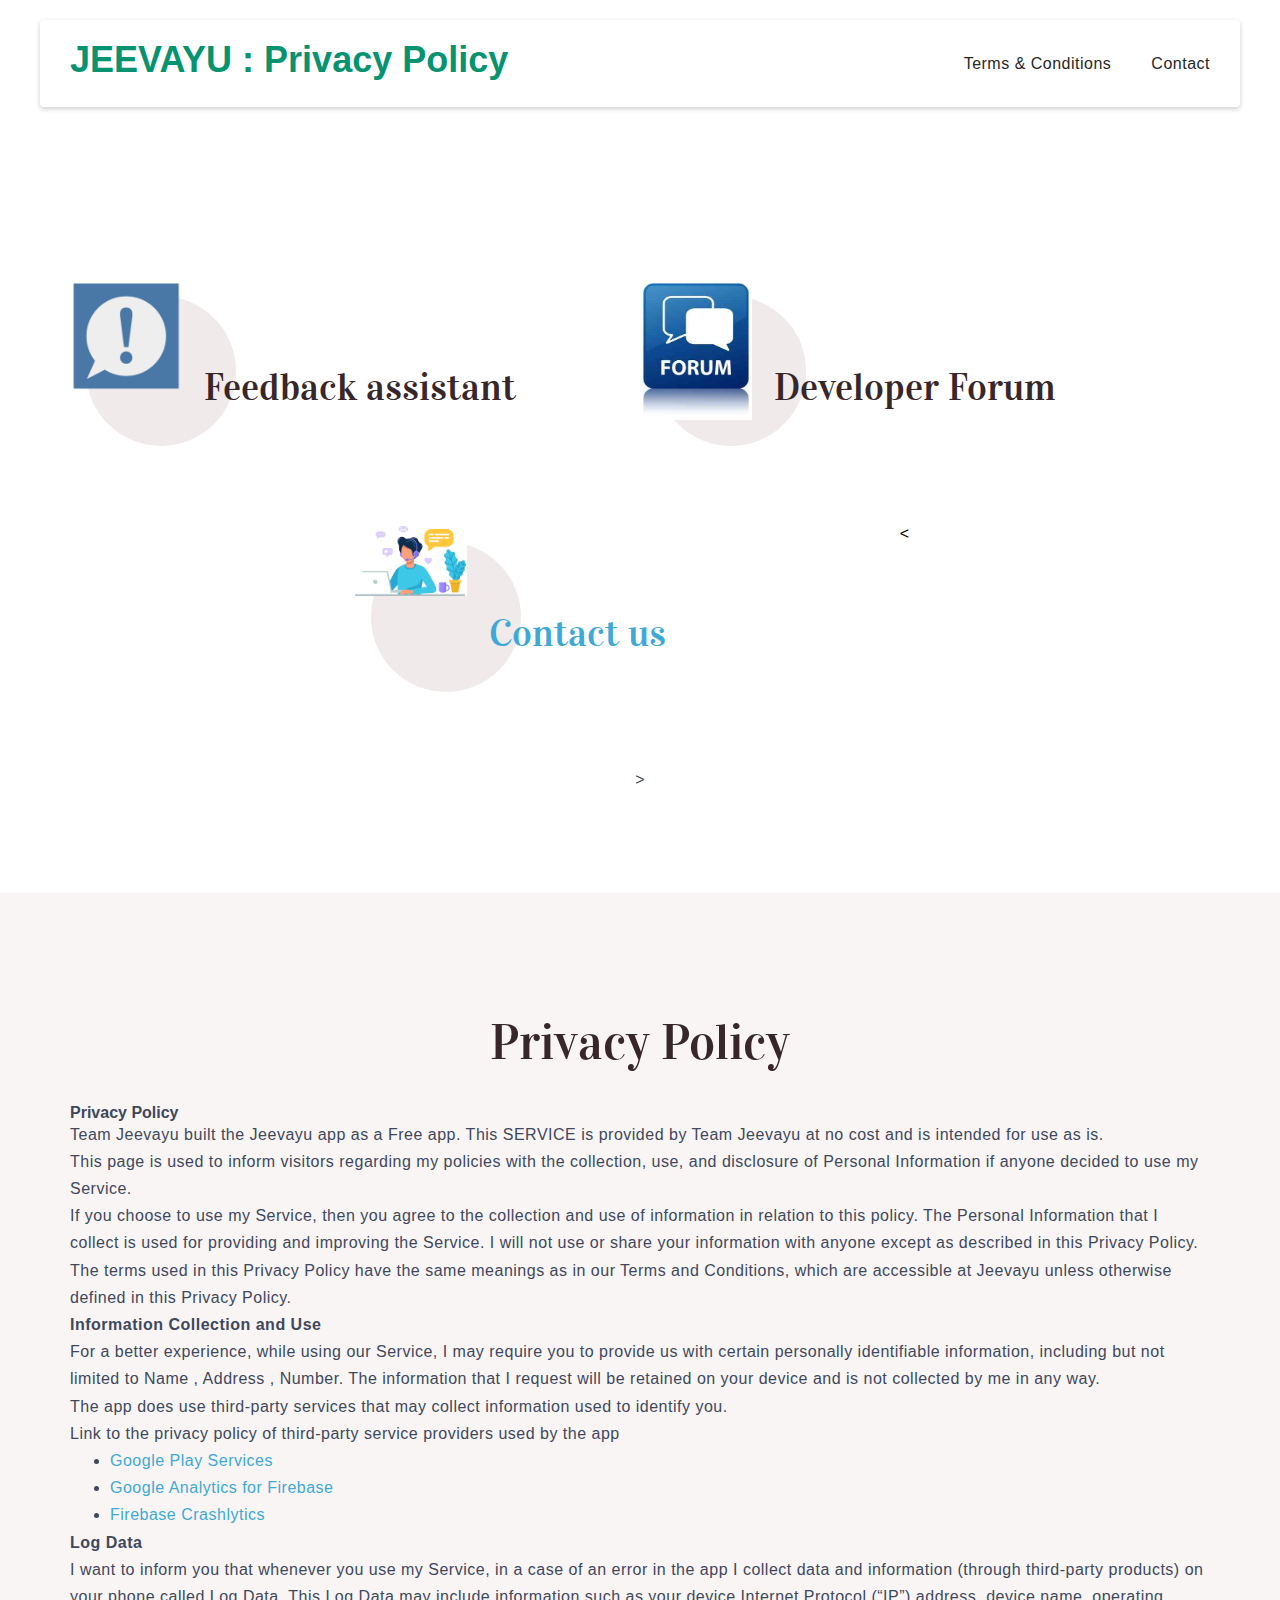
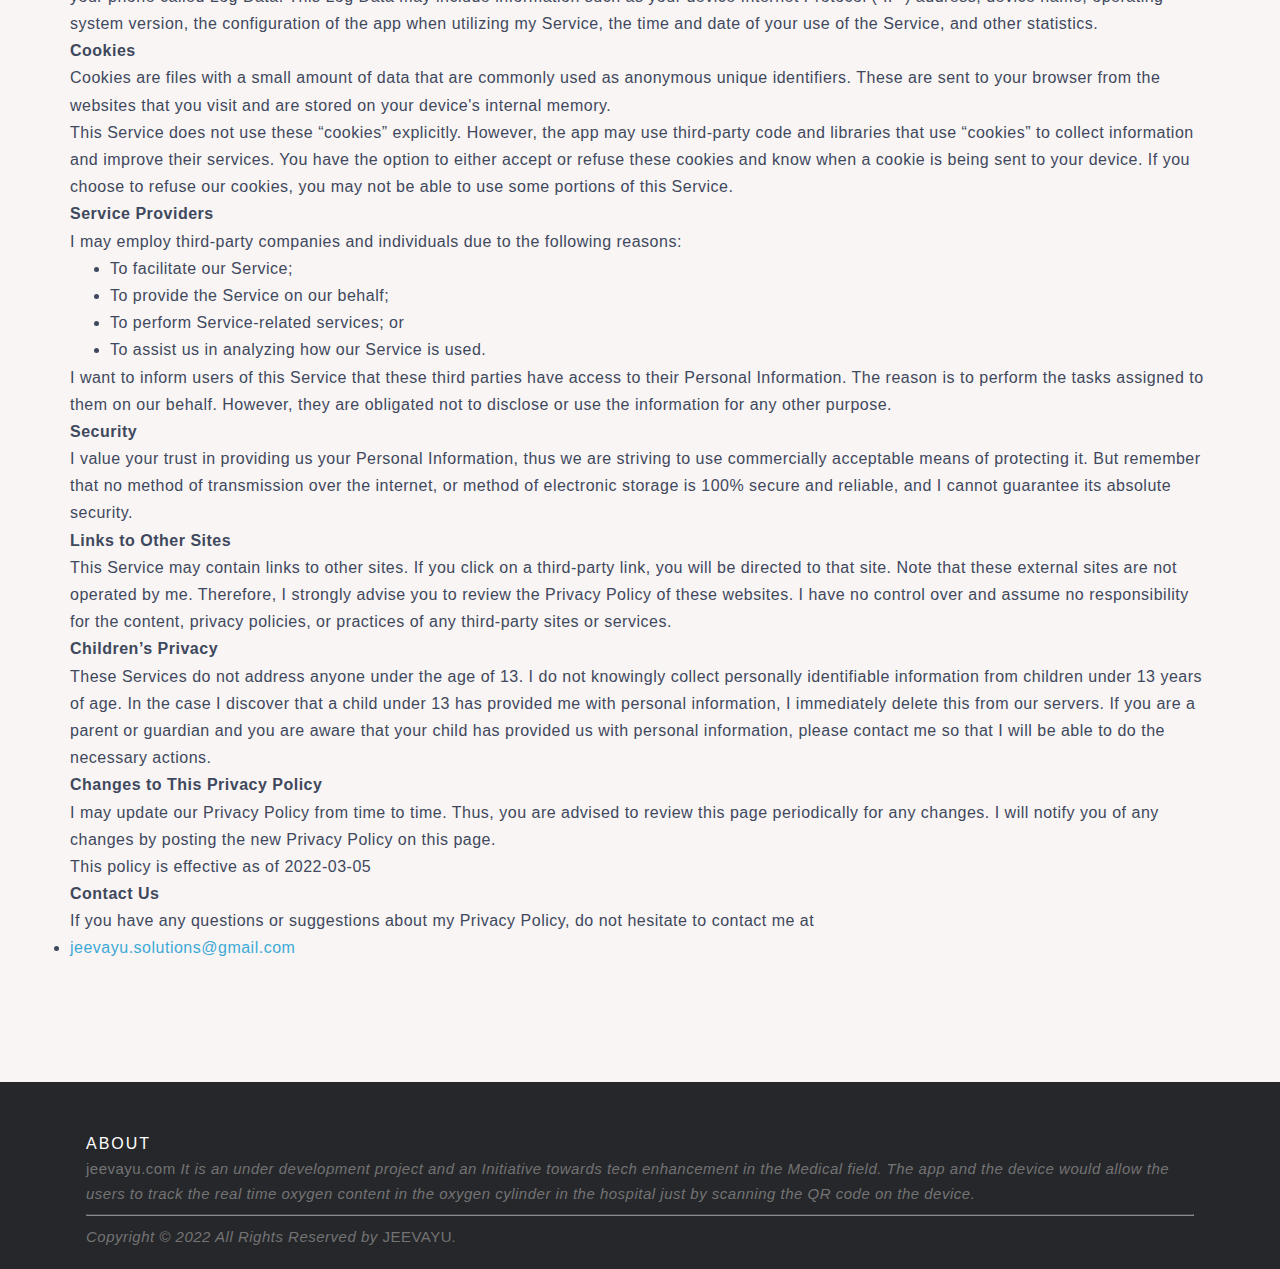
==== commit 641d8400: "Minor Updates" ====
--- a/public/privacypolicy.html
+++ b/public/privacypolicy.html
@@ -47,17 +47,18 @@
 
                     <li><a href="index.html">Terms & Conditions</a></li>
 
-                    <li><a href="mailto:jeevayusolutions@gmail.com">Contact</a></li>
+                    <li><a href="mailto:jeevayu.solutions@gmail.com">Contact</a></li>
                 </ul>
             </nav>
             <div class="clear"></div>
         </header>
 
-        <script src="https://code.jquery.com/jquery-3.4.1.js" integrity="sha256-WpOohJOqMqqyKL9FccASB9O0KwACQJpFTUBLTYOVvVU=" crossorigin="anonymous">
-        </script>
+        <script src="https://code.jquery.com/jquery-3.4.1.js"
+            integrity="sha256-WpOohJOqMqqyKL9FccASB9O0KwACQJpFTUBLTYOVvVU=" crossorigin="anonymous">
+            </script>
         <script type="text/javascript">
-            $(document).ready(function() {
-                $('.mean-toggle').click(function() {
+            $(document).ready(function () {
+                $('.mean-toggle').click(function () {
                     $('.mean-toggle').toggleClass('active')
                     $('nav').toggleClass('active')
                 })
@@ -127,7 +128,10 @@
 
                                 <div class="icon ">
                                     <span class="iconfont-wrapper ">
-                    <span class="amp-iconfont mobi-mbri-apple mobi-mbri "><image src="Feedback.png " viewBox="0 0 24 24 " fill="currentColor " width="112 " height="112 "></svg></span>
+                                        <span class="amp-iconfont mobi-mbri-apple mobi-mbri ">
+                                            <image src="Feedback.png " viewBox="0 0 24 24 " fill="currentColor "
+                                                width="112 " height="112 "></svg>
+                                        </span>
                                     </span>
                                 </div>
                             </div>
@@ -147,7 +151,10 @@
 
                                 <div class="icon ">
                                     <span class="iconfont-wrapper ">
-                    <span class="amp-iconfont mobi-mbri-hearth mobi-mbri "><image src="forums.jpg " viewBox="0 0 24 24 " fill="currentColor " width="112 " height="112 "></svg></span>
+                                        <span class="amp-iconfont mobi-mbri-hearth mobi-mbri ">
+                                            <image src="forums.jpg " viewBox="0 0 24 24 " fill="currentColor "
+                                                width="112 " height="112 "></svg>
+                                        </span>
                                     </span>
                                 </div>
                             </div>
@@ -166,16 +173,20 @@
 
                                 <div class="icon ">
                                     <span class="iconfont-wrapper ">
-                        <span class="amp-iconfont mobi-mbri-growing-chart mobi-mbri "><image src ="contact us.png " viewBox="0 0 24 24 " fill="currentColor " width="112 " height="112 "></svg></span>
+                                        <span class="amp-iconfont mobi-mbri-growing-chart mobi-mbri ">
+                                            <image src="contact us.png " viewBox="0 0 24 24 " fill="currentColor "
+                                                width="112 " height="112 "></svg>
+                                        </span>
                                     </span>
                                 </div>
                             </div>
                             <div class="card-box ">
                                 <h3 class="title mbr-fonts-style mbr-pb-2 align-left mbr-semibold display-2 ">
-                                    <a href="mailto:jeevayusolutions@gmail.com" target="_blank">
-                                  Contact us</h3></a>
-                                    <h4 class="subtitle mbr-fonts-style mbr-pb-2 align-left mbr-regular display-7 "></h4>
-                                    <p class="mbr-text mbr-fonts-style mbr-light align-left display-4 "></p>
+                                    <a href="mailto:jeevayu.solutions@gmail.com" target="_blank">
+                                        Contact us
+                                </h3></a>
+                                <h4 class="subtitle mbr-fonts-style mbr-pb-2 align-left mbr-regular display-7 "></h4>
+                                <p class="mbr-text mbr-fonts-style mbr-light align-left display-4 "></p>
 
                             </div>
 
@@ -220,24 +231,33 @@
 
 
                     <div class="wrapper ">
-                        <h3 class="mbr-section-title mbr-fonts-style align-center mbr-semibold mbr-white mbr-pb-4 display-1 ">Privacy Policy</h3>
+                        <h3
+                            class="mbr-section-title mbr-fonts-style align-center mbr-semibold mbr-white mbr-pb-4 display-1 ">
+                            Privacy Policy</h3>
                         <strong>Privacy Policy</strong>
                         <p>
-                            Team Jeevayu built the Jeevayu app as a Free app. This SERVICE is provided by Team Jeevayu at no cost and is intended for use as is.
-                        </p>
-                        <p>
-                            This page is used to inform visitors regarding my policies with the collection, use, and disclosure of Personal Information if anyone decided to use my Service.
-                        </p>
-                        <p>
-                            If you choose to use my Service, then you agree to the collection and use of information in relation to this policy. The Personal Information that I collect is used for providing and improving the Service. I will not use or share your information with
+                            Team Jeevayu built the Jeevayu app as a Free app. This SERVICE is provided by Team Jeevayu
+                            at no cost and is intended for use as is.
+                        </p>
+                        <p>
+                            This page is used to inform visitors regarding my policies with the collection, use, and
+                            disclosure of Personal Information if anyone decided to use my Service.
+                        </p>
+                        <p>
+                            If you choose to use my Service, then you agree to the collection and use of information in
+                            relation to this policy. The Personal Information that I collect is used for providing and
+                            improving the Service. I will not use or share your information with
                             anyone except as described in this Privacy Policy.
                         </p>
                         <p>
-                            The terms used in this Privacy Policy have the same meanings as in our Terms and Conditions, which are accessible at Jeevayu unless otherwise defined in this Privacy Policy.
+                            The terms used in this Privacy Policy have the same meanings as in our Terms and Conditions,
+                            which are accessible at Jeevayu unless otherwise defined in this Privacy Policy.
                         </p>
                         <p><strong>Information Collection and Use</strong></p>
                         <p>
-                            For a better experience, while using our Service, I may require you to provide us with certain personally identifiable information, including but not limited to Name , Address , Number. The information that I request will be retained on your device and
+                            For a better experience, while using our Service, I may require you to provide us with
+                            certain personally identifiable information, including but not limited to Name , Address ,
+                            Number. The information that I request will be retained on your device and
                             is not collected by me in any way.
                         </p>
                         <div>
@@ -248,25 +268,36 @@
                                 Link to the privacy policy of third-party service providers used by the app
                             </p>
                             <ul>
-                                <li><a href="https://www.google.com/policies/privacy/" target="_blank" rel="noopener noreferrer">Google Play Services</a></li>
+                                <li><a href="https://www.google.com/policies/privacy/" target="_blank"
+                                        rel="noopener noreferrer">Google Play Services</a></li>
                                 <!---->
-                                <li><a href="https://firebase.google.com/policies/analytics" target="_blank" rel="noopener noreferrer">Google Analytics for Firebase</a></li>
-                                <li><a href="https://firebase.google.com/support/privacy/" target="_blank" rel="noopener noreferrer">Firebase Crashlytics</a></li>
+                                <li><a href="https://firebase.google.com/policies/analytics" target="_blank"
+                                        rel="noopener noreferrer">Google Analytics for Firebase</a></li>
+                                <li><a href="https://firebase.google.com/support/privacy/" target="_blank"
+                                        rel="noopener noreferrer">Firebase Crashlytics</a></li>
 
                             </ul>
                         </div>
                         <p><strong>Log Data</strong></p>
                         <p>
-                            I want to inform you that whenever you use my Service, in a case of an error in the app I collect data and information (through third-party products) on your phone called Log Data. This Log Data may include information such as your device Internet Protocol
-                            (“IP”) address, device name, operating system version, the configuration of the app when utilizing my Service, the time and date of your use of the Service, and other statistics.
+                            I want to inform you that whenever you use my Service, in a case of an error in the app I
+                            collect data and information (through third-party products) on your phone called Log Data.
+                            This Log Data may include information such as your device Internet Protocol
+                            (“IP”) address, device name, operating system version, the configuration of the app when
+                            utilizing my Service, the time and date of your use of the Service, and other statistics.
                         </p>
                         <p><strong>Cookies</strong></p>
                         <p>
-                            Cookies are files with a small amount of data that are commonly used as anonymous unique identifiers. These are sent to your browser from the websites that you visit and are stored on your device's internal memory.
-                        </p>
-                        <p>
-                            This Service does not use these “cookies” explicitly. However, the app may use third-party code and libraries that use “cookies” to collect information and improve their services. You have the option to either accept or refuse these cookies and know when
-                            a cookie is being sent to your device. If you choose to refuse our cookies, you may not be able to use some portions of this Service.
+                            Cookies are files with a small amount of data that are commonly used as anonymous unique
+                            identifiers. These are sent to your browser from the websites that you visit and are stored
+                            on your device's internal memory.
+                        </p>
+                        <p>
+                            This Service does not use these “cookies” explicitly. However, the app may use third-party
+                            code and libraries that use “cookies” to collect information and improve their services. You
+                            have the option to either accept or refuse these cookies and know when
+                            a cookie is being sent to your device. If you choose to refuse our cookies, you may not be
+                            able to use some portions of this Service.
                         </p>
                         <p><strong>Service Providers</strong></p>
                         <p>
@@ -279,42 +310,53 @@
                             <li>To assist us in analyzing how our Service is used.</li>
                         </ul>
                         <p>
-                            I want to inform users of this Service that these third parties have access to their Personal Information. The reason is to perform the tasks assigned to them on our behalf. However, they are obligated not to disclose or use the information for any other
+                            I want to inform users of this Service that these third parties have access to their
+                            Personal Information. The reason is to perform the tasks assigned to them on our behalf.
+                            However, they are obligated not to disclose or use the information for any other
                             purpose.
                         </p>
                         <p><strong>Security</strong></p>
                         <p>
-                            I value your trust in providing us your Personal Information, thus we are striving to use commercially acceptable means of protecting it. But remember that no method of transmission over the internet, or method of electronic storage is 100% secure and
+                            I value your trust in providing us your Personal Information, thus we are striving to use
+                            commercially acceptable means of protecting it. But remember that no method of transmission
+                            over the internet, or method of electronic storage is 100% secure and
                             reliable, and I cannot guarantee its absolute security.
                         </p>
                         <p><strong>Links to Other Sites</strong></p>
                         <p>
-                            This Service may contain links to other sites. If you click on a third-party link, you will be directed to that site. Note that these external sites are not operated by me. Therefore, I strongly advise you to review the Privacy Policy of these websites.
-                            I have no control over and assume no responsibility for the content, privacy policies, or practices of any third-party sites or services.
+                            This Service may contain links to other sites. If you click on a third-party link, you will
+                            be directed to that site. Note that these external sites are not operated by me. Therefore,
+                            I strongly advise you to review the Privacy Policy of these websites.
+                            I have no control over and assume no responsibility for the content, privacy policies, or
+                            practices of any third-party sites or services.
                         </p>
                         <p><strong>Children’s Privacy</strong></p>
                         <div>
                             <p>
-                                These Services do not address anyone under the age of 13. I do not knowingly collect personally identifiable information from children under 13 years of age. In the case I discover that a child under 13 has provided me with personal information, I immediately
-                                delete this from our servers. If you are a parent or guardian and you are aware that your child has provided us with personal information, please contact me so that I will be able to do the necessary actions.
+                                These Services do not address anyone under the age of 13. I do not knowingly collect
+                                personally identifiable information from children under 13 years of age. In the case I
+                                discover that a child under 13 has provided me with personal information, I immediately
+                                delete this from our servers. If you are a parent or guardian and you are aware that
+                                your child has provided us with personal information, please contact me so that I will
+                                be able to do the necessary actions.
                             </p>
                         </div>
                         <!---->
                         <p><strong>Changes to This Privacy Policy</strong></p>
                         <p>
-                            I may update our Privacy Policy from time to time. Thus, you are advised to review this page periodically for any changes. I will notify you of any changes by posting the new Privacy Policy on this page.
+                            I may update our Privacy Policy from time to time. Thus, you are advised to review this page
+                            periodically for any changes. I will notify you of any changes by posting the new Privacy
+                            Policy on this page.
                         </p>
                         <p>This policy is effective as of 2022-03-05</p>
-                        <p><strong>Contact Us</strong></p>
-                        <p>
-                            If you have any questions or suggestions about my Privacy Policy, do not hesitate to contact me at jeevayusolutions@gmail.com.
-                        </p>
-
-
-
-
-
-
+                        <p><strong>Contact Us</strong>
+                        </p>
+                        <p> If you have any questions or suggestions about my Privacy Policy, do not hesitate to contact
+                            me at
+                            <li>
+                                <a href="mailto:jeevayu.solutions@gmail.com"> jeevayu.solutions@gmail.com</a>
+                            </li>
+                        </p>
 
                     </div>
                 </div>
@@ -381,7 +423,10 @@
             <div class="row">
                 <div class="col-sm-12 col-md-6">
                     <h6>About</h6>
-                    <p class="text-justify">jeevayu.com <i>It is an under development project and an Initiative towards tech enhancement in the Medical field. The app and the device would allow the users to track the real time oxygen content in the oxygen cylinder in the hospital just by scanning the QR code on the device.</p>
+                    <p class="text-justify">jeevayu.com <i>It is an under development project and an Initiative towards
+                            tech enhancement in the Medical field. The app and the device would allow the users to track
+                            the real time oxygen content in the oxygen cylinder in the hospital just by scanning the QR
+                            code on the device.</p>
                 </div>
 
 
@@ -406,4 +451,5 @@
             </div>
         </div>
     </footer>
-    </html+
+</html